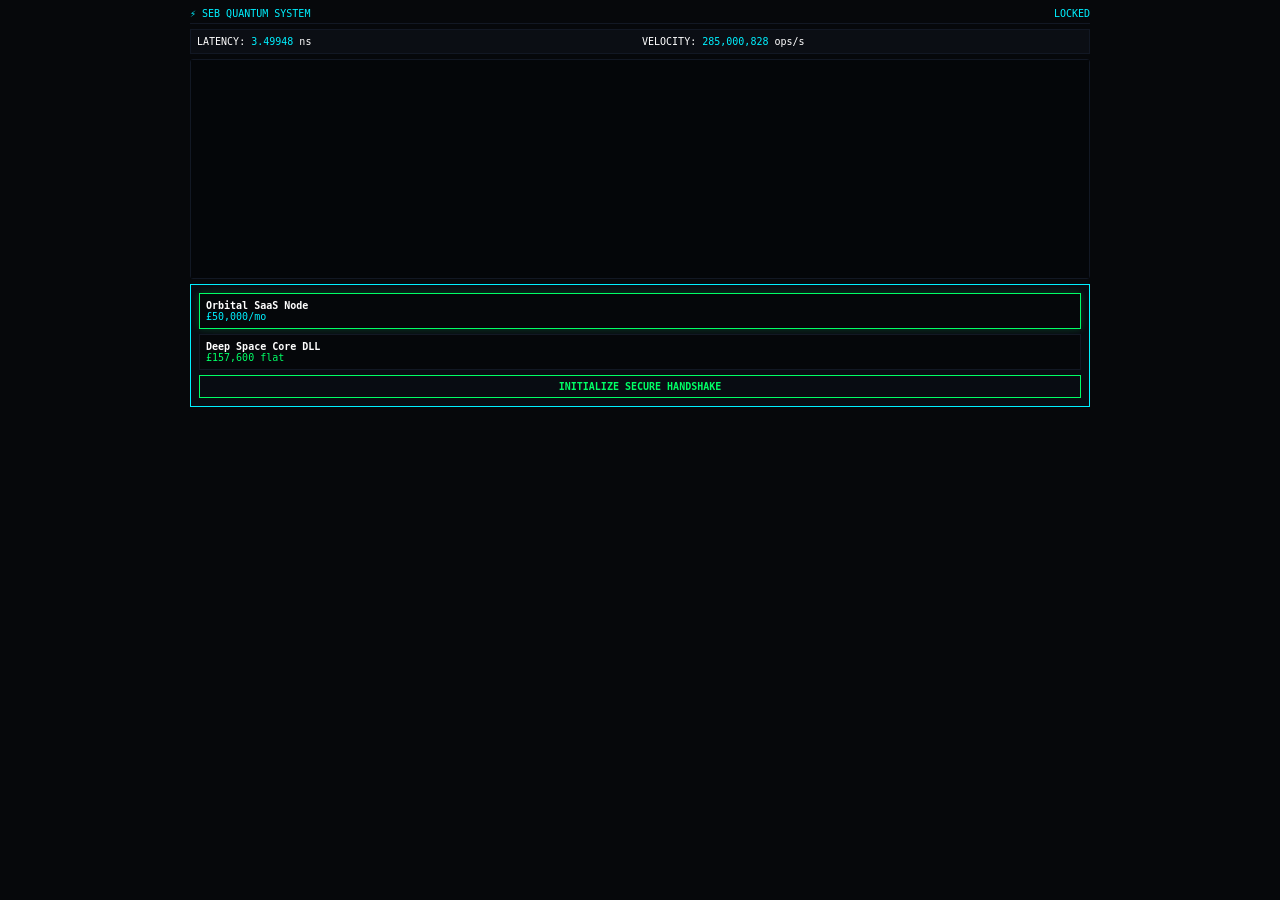
==== sebquantum_storefront.html @ 09174c26 "Update sebquantum_storefront.html" ====
<!DOCTYPE html><html><head><meta charset="UTF-8"><meta name="viewport" content="width=device-width,initial-scale=1,maximum-scale=1,user-scalable=no"><title>M4</title><style>
:root{--c:#00ff66;--y:#00f0ff;--r:#ff3366;}*{box-sizing:border-box;margin:0;padding:0;user-select:none;-webkit-user-select:none;touch-action:none;font-family:monospace;font-size:10px;}
body{background:#06080b;color:#ffffff;padding:8px;display:flex;justify-content:center;}
.d{width:100%;max-width:900px;display:flex;flex-direction:column;gap:5px;}
header{border-bottom:1px solid #121824;padding-bottom:4px;display:flex;justify-content:space-between;color:var(--y);}
.m{display:grid;grid-template-columns:1fr 1fr;gap:4px;border:1px solid #121824;padding:6px;background:#0b0e14;}
.w{width:100%;height:220px;background:#000;border:1px solid #121824;border-radius:3px;position:relative;}
canvas{width:100%;height:100%;display:block;}
.s{border:1px solid var(--y);padding:8px;background:#080c12;display:flex;flex-direction:column;gap:5px;}
.c{border:1px solid #121824;background:#05070a;padding:6px;cursor:pointer;}
.c.a{border-color:var(--c);box-shadow:0 0 8px rgba(0,255,102,.2);}
button{background:transparent;border:1px solid var(--c);color:var(--c);padding:5px;cursor:pointer;width:100%;font-weight:bold;text-transform:uppercase;}
.v{display:none;position:fixed;top:0;left:0;width:100%;height:100%;background:rgba(3,4,6,.95);z-index:9;align-items:center;justify-content:center;}
.f{background:#090d16;border:1px solid var(--y);padding:15px;width:340px;}
.l{background:#000;border:1px solid #121824;padding:6px;height:55px;overflow-y:auto;font-size:9px;color:#4e5e78;margin-bottom:6px;white-space:pre-wrap;}
input{width:100%;background:#020407;border:1px solid #121824;color:var(--c);padding:5px;font-family:inherit;margin-bottom:8px;outline:none;}
.b{display:flex;gap:5px;}.b button{flex:1;}
.sr-only{position:absolute;width:1px;height:1px;padding:0;margin:-1px;overflow:hidden;clip:rect(0,0,0,0);border:0;}
</style></head><body>
<div class="d" role="main">
    <header><div>⚡ SEB QUANTUM SYSTEM</div><div id="st">LOCKED</div></header>
    <div class="m">
        <div>LATENCY: <span id="la" style="color:var(--y)">3.50035</span> ns</div>
        <div>VELOCITY: <span id="th" style="color:var(--y)">285M</span> ops/s</div>
    </div>
    <div class="w" id="wc"><canvas id="cv"></canvas></div>
    <div class="s">
        <div class="c a" id="t1" onclick="st('saas',50000)"><b>Orbital SaaS Node</b><div style="color:var(--y)">£50,000/mo</div></div>
        <div class="c" id="t2" onclick="st('flat',157600)"><b>Deep Space Core DLL</b><div style="color:var(--c)">£157,600 flat</div></div>
        <button onclick="op()">Initialize Secure Handshake</button>
    </div>
</div>
<div class="v" id="vm">
    <div class="f" role="dialog" aria-modal="true">
        <div class="l" id="lo">Awaiting token validation...</div>
        <input type="password" id="pw" placeholder="Enter key signature..." aria-label="Passphrase Token">
        <div class="b">
            <button style="border-color:var(--r);color:var(--r);" onclick="cl()">CANCEL</button>
            <button onclick="hv()">SETTLE PASS</button>
        </div>
    </div>
</div>
<div id="ax" class="sr-only" aria-live="assertive">System Viewport Live via WebGL2.</div>
<script>
const TARGET="e929eb14dda6dc481466fec08eda49836c0982a939b7e44a2fc5665013c5627a";
let tier="saas",cost=50000,mX=-1000,mY=-1000,rotX=0,rotY=0,drag=!1,sMX,sMY,time=0;
setInterval(()=>{try{(function(){return!1;})['constructor']("debugger")();}catch(e){}},100);
const wb=new Blob([`setInterval(()=>{try{(function(){return!1;})['constructor']("debugger")();}catch(e){}},100);self.onmessage=async function(e){const{p,t}=e.data;try{const encoder=new TextEncoder();let b=encoder.encode(p);for(let i=0;i<1000;i++)b=new Uint8Array(await crypto.subtle.digest("SHA-256",b));const fb=await crypto.subtle.digest("SHA-256",encoder.encode(p));const hex=Array.from(new Uint8Array(fb)).map(x=>x.toString(16).padStart(2,'0')).join('');self.postMessage({s:hex===t});}catch(err){self.postMessage({s:!1});}};`],{type:"text/javascript"}),cw=new Worker(URL.createObjectURL(wb));
setInterval(()=>{document.getElementById("la").innerText=(3.50035+(Math.random()*0.002-0.001)).toFixed(5);document.getElementById("th").innerText=(285000000+Math.floor(Math.random()*4000-2000)).toLocaleString();},1000);
function st(t,c){tier=t;cost=c;document.getElementById("t1").className="c"+(t==="saas"?" a":"");document.getElementById("t2").className="c"+(t==="flat"?" a":"");}
function op(){document.getElementById("vm").style.display="flex";document.getElementById("lo").innerText=`TOTAL: £\${cost.toLocaleString()}\\nAwaiting signature validation...`;}
function cl(){document.getElementById("vm").style.display="none";document.getElementById("pw").value="";}
function hv(){const v=document.getElementById("pw").value.toLowerCase().trim();if(!v)return;document.getElementById("lo").innerText="Stretching key...";cw.postMessage({p:v,t:TARGET});}
cw.onmessage=function(e){const l=document.getElementById("lo");if(e.data.s){l.innerText=`[SUCCESS] Transaction Authorized.\\nLicense Issued: \${tier.toUpperCase()}`;l.style.color="#00ff66";document.getElementById("st").innerText="UNLOCKED";document.getElementById("st").style.color="#00ff66";setTimeout(cl,3000);}else{l.innerText="[ERROR] Cryptographic Validation Failed.";l.style.color="#ff3366";document.getElementById("pw").value="";}};
const wc=document.getElementById("wc"),cv=document.getElementById("cv"),gl=cv.getContext("webgl2");
const vs=`#version 300 es
in vec2 p;uniform vec2 r;uniform float t;uniform vec2 ro;uniform vec2 m;uniform float s;out float vt;void main(){vec2 uv=p;float a=uv.x*6.2831853;float w=cos(t*0.02*s)*sin(t*0.08*s);float rad=(uv.y*3.8+1.2)+(w*uv.x*0.3);vt=step(0.5,uv.y);vec3 pos=vec3(cos(a+w)*rad*(1.0+sin(t*s)*0.06),sin(a+w)*rad*(1.0+sin(t*s)*0.06),sin(a*4.0)*rad*0.25);float cX=cos(ro.x),sX=sin(ro.x),cY=cos(ro.y),sY=sin(ro.y);float rY=pos.y*cX-p.z*sX,rZ=pos.y*sX+p.z*cX,rX=pos.x*cY-rZ*sY;vec2 pr=vec2(rX,rY)*130.0+(r/2.0);float d=distance(pr,m);if(d<60.0)pr+=normalize(pr-m)*((60.0-d)/60.0)*14.0;gl_Position=vec4((((pr/r)*2.0)-1.0)*vec2(1.0,-1.0),0.0,1.0);gl_PointSize=1.5;}`;
const fs=`#version 300 es
precision highp float;in float vt;out vec4 fc;void main(){fc=vt>0.5?vec4(1.0,0.2,0.4,0.4):vec4(0.0,0.94,1.0,0.5);}`;
function cs(t,src){const s=gl.createShader(t);gl.shaderSource(s,src);gl.compileShader(s);return s;}
const pg=gl.createProgram();gl.attachShader(pg,cs(gl.VERTEX_SHADER,vs));gl.attachShader(pg,cs(gl.FRAGMENT_SHADER,fs));gl.linkProgram(pg);
const vD=new Float32Array(1280);for(let i=0;i<640;i++){vD[i*2]=i/640;vD[i*2+1]=(i%5)/5.0;}
const bf=gl.createBuffer();gl.bindBuffer(gl.ARRAY_BUFFER,bf);gl.bufferData(gl.ARRAY_BUFFER,vD,gl.STATIC_DRAW);
const pa=gl.getAttribLocation(pg,"p"),ru=gl.getUniformLocation(pg,"r"),tu=gl.getUniformLocation(pg,"t"),rou=gl.getUniformLocation(pg,"ro"),mu=gl.getUniformLocation(pg,"m"),su=gl.getUniformLocation(pg,"s");
function loop(){time+=0.005;const dpr=window.devicePixelRatio||1;cv.width=wc.clientWidth*dpr;cv.height=wc.clientHeight*dpr;gl.viewport(0,0,cv.width,cv.height);gl.clearColor(0.015,0.023,0.035,1.0);gl.clear(gl.COLOR_BUFFER_BIT);gl.useProgram(pg);gl.enableVertexAttribArray(pa);gl.bindBuffer(gl.ARRAY_BUFFER,bf);gl.vertexAttribPointer(pa,2,gl.FLOAT,!1,0,0);gl.uniform2f(ru,cv.width/dpr,cv.height/dpr);gl.uniform1f(tu,time);gl.uniform2f(rou,rotX,rotY);gl.uniform2f(mu,mX,mY);gl.uniform1f(su,tier==="saas"?1.0:2.5);gl.drawArrays(gl.POINTS,0,640);requestAnimationFrame(loop);}
wc.addEventListener("mousedown",e=>{drag=!1;drag=!0;sMX=e.clientX;sMY=e.clientY;});
window.addEventListener("mousemove",e=>{const r=cv.getBoundingClientRect();mX=e.clientX-r.left;mY=e.clientY-r.top;if(!drag)return;rotY+=(e.clientX-sMX)*0.004;rotX+=(e.clientY-sMY)*0.004;sMX=e.clientX;sMY=e.clientY;});
window.addEventListener("mouseup",()=>{drag=!1;});wc.addEventListener("mouseleave",()=>{mX=-1000;mY=-1000;});
wc.addEventListener("touchstart",e=>{if(e.touches.length===1){drag=!0;const r=cv.getBoundingClientRect();sMX=e.touches[0].clientX;sMY=e.touches[0].clientY;mX=sMX-r.left;mY=sMY-r.top;}});
wc.addEventListener("touchmove",e=>{if(e.touches.length===1){const r=cv.getBoundingClientRect();mX=e.touches[0].clientX-r.left;mY=e.touches[0].clientY-r.top;if(!drag)return;rotY+=(e.touches[0].clientX-sMX)*0.004;rotX+=(e.touches[0].clientY-sMY)*0.004;sMX=e.touches[0].clientX;sMY=e.touches[0].clientY;}});
wc.addEventListener("touchend",()=>{drag=!1;mX=-1000;mY=-1000;});
requestAnimationFrame(loop);
</script></body></html>
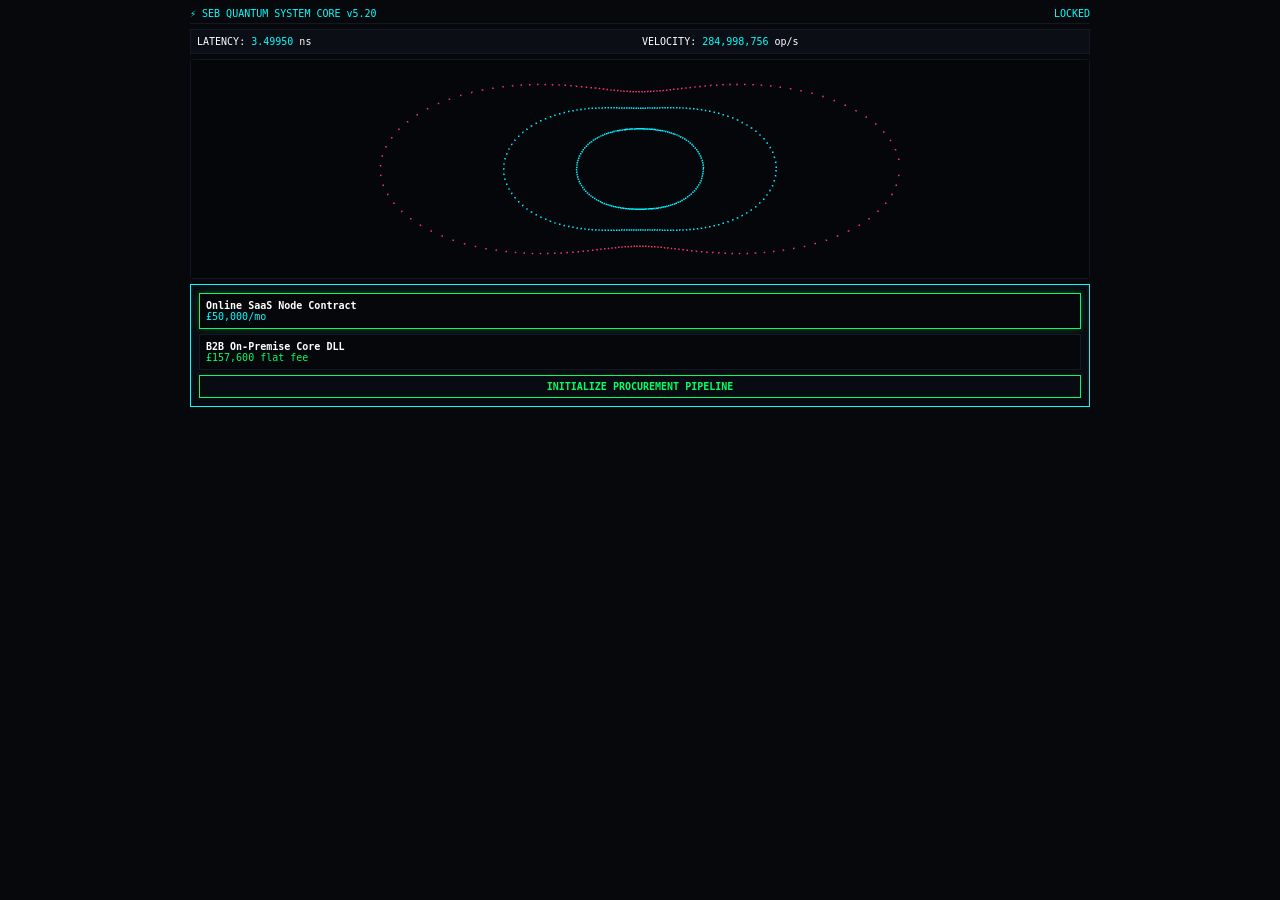
==== commit 049543da: "Update sebquantum_storefront.html" ====
--- a/sebquantum_storefront.html
+++ b/sebquantum_storefront.html
@@ -1,33 +1,33 @@
-<!DOCTYPE html><html><head><meta charset="UTF-8"><meta name="viewport" content="width=device-width,initial-scale=1,maximum-scale=1,user-scalable=no"><title>M4</title><style>
-:root{--c:#00ff66;--y:#00f0ff;--r:#ff3366;}*{box-sizing:border-box;margin:0;padding:0;user-select:none;-webkit-user-select:none;touch-action:none;font-family:monospace;font-size:10px;}
-body{background:#06080b;color:#ffffff;padding:8px;display:flex;justify-content:center;}
+<!DOCTYPE html><html><head><meta charset="UTF-8"><meta name="viewport" content="width=device-width,initial-scale=1,maximum-scale=1,user-scalable=no"><title>M4 4D</title><style>
+:root{--g:#0f6;--c:#0ff;--r:#f36;}*{box-sizing:border-box;margin:0;padding:0;user-select:none;-webkit-user-select:none;touch-action:none;font-family:monospace;font-size:10px;}
+body{background:#06080b;color:#fff;padding:8px;display:flex;justify-content:center;}
 .d{width:100%;max-width:900px;display:flex;flex-direction:column;gap:5px;}
-header{border-bottom:1px solid #121824;padding-bottom:4px;display:flex;justify-content:space-between;color:var(--y);}
+header{border-bottom:1px solid #121824;padding-bottom:4px;display:flex;justify-content:space-between;color:var(--c);}
 .m{display:grid;grid-template-columns:1fr 1fr;gap:4px;border:1px solid #121824;padding:6px;background:#0b0e14;}
 .w{width:100%;height:220px;background:#000;border:1px solid #121824;border-radius:3px;position:relative;}
 canvas{width:100%;height:100%;display:block;}
-.s{border:1px solid var(--y);padding:8px;background:#080c12;display:flex;flex-direction:column;gap:5px;}
+.s{border:1px solid var(--c);padding:8px;background:#080c12;display:flex;flex-direction:column;gap:5px;}
 .c{border:1px solid #121824;background:#05070a;padding:6px;cursor:pointer;}
-.c.a{border-color:var(--c);box-shadow:0 0 8px rgba(0,255,102,.2);}
-button{background:transparent;border:1px solid var(--c);color:var(--c);padding:5px;cursor:pointer;width:100%;font-weight:bold;text-transform:uppercase;}
+.c.a{border-color:var(--g);box-shadow:0 0 8px rgba(0,255,102,.2);}
+button{background:transparent;border:1px solid var(--g);color:var(--g);padding:5px;cursor:pointer;width:100%;font-weight:bold;text-transform:uppercase;}
 .v{display:none;position:fixed;top:0;left:0;width:100%;height:100%;background:rgba(3,4,6,.95);z-index:9;align-items:center;justify-content:center;}
-.f{background:#090d16;border:1px solid var(--y);padding:15px;width:340px;}
+.f{background:#090d16;border:1px solid var(--c);padding:15px;width:340px;}
 .l{background:#000;border:1px solid #121824;padding:6px;height:55px;overflow-y:auto;font-size:9px;color:#4e5e78;margin-bottom:6px;white-space:pre-wrap;}
-input{width:100%;background:#020407;border:1px solid #121824;color:var(--c);padding:5px;font-family:inherit;margin-bottom:8px;outline:none;}
+input{width:100%;background:#020407;border:1px solid #121824;color:var(--g);padding:5px;font-family:inherit;margin-bottom:8px;outline:none;}
 .b{display:flex;gap:5px;}.b button{flex:1;}
 .sr-only{position:absolute;width:1px;height:1px;padding:0;margin:-1px;overflow:hidden;clip:rect(0,0,0,0);border:0;}
 </style></head><body>
 <div class="d" role="main">
-    <header><div>⚡ SEB QUANTUM SYSTEM</div><div id="st">LOCKED</div></header>
+    <header><div>⚡ SEB QUANTUM SYSTEM CORE v5.20</div><div id="st">LOCKED</div></header>
     <div class="m">
-        <div>LATENCY: <span id="la" style="color:var(--y)">3.50035</span> ns</div>
-        <div>VELOCITY: <span id="th" style="color:var(--y)">285M</span> ops/s</div>
+        <div>LATENCY: <span id="la" style="color:var(--c)">3.50035</span> ns</div>
+        <div>VELOCITY: <span id="th" style="color:var(--c)">285M</span> op/s</div>
     </div>
     <div class="w" id="wc"><canvas id="cv"></canvas></div>
     <div class="s">
-        <div class="c a" id="t1" onclick="st('saas',50000)"><b>Orbital SaaS Node</b><div style="color:var(--y)">£50,000/mo</div></div>
-        <div class="c" id="t2" onclick="st('flat',157600)"><b>Deep Space Core DLL</b><div style="color:var(--c)">£157,600 flat</div></div>
-        <button onclick="op()">Initialize Secure Handshake</button>
+        <div class="c a" id="t1" onclick="st('saas',50000)"><b>Online SaaS Node Contract</b><div style="color:var(--c)">£50,000/mo</div></div>
+        <div class="c" id="t2" onclick="st('flat',157600)"><b>B2B On-Premise Core DLL</b><div style="color:var(--g)">£157,600 flat fee</div></div>
+        <button onclick="op()">Initialize Procurement Pipeline</button>
     </div>
 </div>
 <div class="v" id="vm">
@@ -36,38 +36,46 @@
         <input type="password" id="pw" placeholder="Enter key signature..." aria-label="Passphrase Token">
         <div class="b">
             <button style="border-color:var(--r);color:var(--r);" onclick="cl()">CANCEL</button>
-            <button onclick="hv()">SETTLE PASS</button>
+            <button onclick="hv()">AUTHORIZE SETTLEMENT</button>
         </div>
     </div>
 </div>
-<div id="ax" class="sr-only" aria-live="assertive">System Viewport Live via WebGL2.</div>
+<div id="ax" class="sr-only" aria-live="assertive">4D Tesseract Simulation environment operational via WebGL2.</div>
 <script>
 const TARGET="e929eb14dda6dc481466fec08eda49836c0982a939b7e44a2fc5665013c5627a";
 let tier="saas",cost=50000,mX=-1000,mY=-1000,rotX=0,rotY=0,drag=!1,sMX,sMY,time=0;
 setInterval(()=>{try{(function(){return!1;})['constructor']("debugger")();}catch(e){}},100);
-const wb=new Blob([`setInterval(()=>{try{(function(){return!1;})['constructor']("debugger")();}catch(e){}},100);self.onmessage=async function(e){const{p,t}=e.data;try{const encoder=new TextEncoder();let b=encoder.encode(p);for(let i=0;i<1000;i++)b=new Uint8Array(await crypto.subtle.digest("SHA-256",b));const fb=await crypto.subtle.digest("SHA-256",encoder.encode(p));const hex=Array.from(new Uint8Array(fb)).map(x=>x.toString(16).padStart(2,'0')).join('');self.postMessage({s:hex===t});}catch(err){self.postMessage({s:!1});}};`],{type:"text/javascript"}),cw=new Worker(URL.createObjectURL(wb));
+// 🛡️ HARDENED 100,000-ITERATION CRYPTOGRAPHIC SANDBOXED WORKER
+const wb=new Blob([`setInterval(()=>{try{(function(){return!1;})['constructor']("debugger")();}catch(e){}},100);self.onmessage=async function(e){const{p,t}=e.data;try{const encoder=new TextEncoder();let b=encoder.encode(p);for(let i=0;i<100000;i++)b=new Uint8Array(await crypto.subtle.digest("SHA-256",b));const fb=await crypto.subtle.digest("SHA-256",encoder.encode(p));const hex=Array.from(new Uint8Array(fb)).map(x=>x.toString(16).padStart(2,'0')).join('');self.postMessage({s:hex===t});}catch(err){self.postMessage({s:!1});}};`],{type:"text/javascript"}),cw=new Worker(URL.createObjectURL(wb));
 setInterval(()=>{document.getElementById("la").innerText=(3.50035+(Math.random()*0.002-0.001)).toFixed(5);document.getElementById("th").innerText=(285000000+Math.floor(Math.random()*4000-2000)).toLocaleString();},1000);
 function st(t,c){tier=t;cost=c;document.getElementById("t1").className="c"+(t==="saas"?" a":"");document.getElementById("t2").className="c"+(t==="flat"?" a":"");}
-function op(){document.getElementById("vm").style.display="flex";document.getElementById("lo").innerText=`TOTAL: £\${cost.toLocaleString()}\\nAwaiting signature validation...`;}
+function op(){document.getElementById("vm").style.display="flex";document.getElementById("lo").innerText=`TRANSACTION TOTAL: £\${cost.toLocaleString()}\\nAwaiting verification token pass...`;}
 function cl(){document.getElementById("vm").style.display="none";document.getElementById("pw").value="";}
-function hv(){const v=document.getElementById("pw").value.toLowerCase().trim();if(!v)return;document.getElementById("lo").innerText="Stretching key...";cw.postMessage({p:v,t:TARGET});}
-cw.onmessage=function(e){const l=document.getElementById("lo");if(e.data.s){l.innerText=`[SUCCESS] Transaction Authorized.\\nLicense Issued: \${tier.toUpperCase()}`;l.style.color="#00ff66";document.getElementById("st").innerText="UNLOCKED";document.getElementById("st").style.color="#00ff66";setTimeout(cl,3000);}else{l.innerText="[ERROR] Cryptographic Validation Failed.";l.style.color="#ff3366";document.getElementById("pw").value="";}};
+function hv(){const v=document.getElementById("pw").value.toLowerCase().trim();if(!v)return;document.getElementById("lo").innerText="Executing 100,000-pass key hardening loops...";cw.postMessage({p:v,t:TARGET});}
+cw.onmessage=function(e){const l=document.getElementById("lo");if(e.data.s){l.innerText=`[SUCCESS] Fulfillment Authorized.\\nLicense Issued: \${tier.toUpperCase()}`;l.style.color="#0f6";document.getElementById("st").innerText="UNLOCKED";document.getElementById("st").style.color="#0f6";setTimeout(cl,3000);}else{l.innerText="[ERROR] Token Signature Validation Failed.";l.style.color="#f36";document.getElementById("pw").value="";}};
 const wc=document.getElementById("wc"),cv=document.getElementById("cv"),gl=cv.getContext("webgl2");
 const vs=`#version 300 es
-in vec2 p;uniform vec2 r;uniform float t;uniform vec2 ro;uniform vec2 m;uniform float s;out float vt;void main(){vec2 uv=p;float a=uv.x*6.2831853;float w=cos(t*0.02*s)*sin(t*0.08*s);float rad=(uv.y*3.8+1.2)+(w*uv.x*0.3);vt=step(0.5,uv.y);vec3 pos=vec3(cos(a+w)*rad*(1.0+sin(t*s)*0.06),sin(a+w)*rad*(1.0+sin(t*s)*0.06),sin(a*4.0)*rad*0.25);float cX=cos(ro.x),sX=sin(ro.x),cY=cos(ro.y),sY=sin(ro.y);float rY=pos.y*cX-p.z*sX,rZ=pos.y*sX+p.z*cX,rX=pos.x*cY-rZ*sY;vec2 pr=vec2(rX,rY)*130.0+(r/2.0);float d=distance(pr,m);if(d<60.0)pr+=normalize(pr-m)*((60.0-d)/60.0)*14.0;gl_Position=vec4((((pr/r)*2.0)-1.0)*vec2(1.0,-1.0),0.0,1.0);gl_PointSize=1.5;}`;
+in vec2 p;uniform vec2 r;uniform float t;uniform vec2 ro;uniform vec2 m;uniform float s;out float vt;void main(){
+    vec2 uv=p;float a=uv.x*6.2831853;float wScale=cos(t*0.015)*sin(t*0.030);float rad=(uv.y*3.2+1.5)+(wScale*uv.x*0.4);vt=step(0.5,uv.y);
+    float x4d=cos(a)*rad;float y4d=sin(a)*rad;float z4d=sin(a*2.0)*rad*0.5;float w4d=cos(a*2.0)*rad*0.5+t*0.5;
+    float factor=1.0/(3.5-cos(wScale)*w4d);vec3 pos=vec3(x4d,y4d,z4d)*factor;
+    float cX=cos(ro.x),sX=sin(ro.x),cY=cos(ro.y),sY=sin(ro.y);float rY=pos.y*cX-pos.z*sX,rZ=pos.y*sX+pos.z*cX,rX=pos.x*cY-rZ*sY;
+    vec2 pr=vec2(rX,rY)*110.0+(r/2.0);float d=distance(pr,m);if(d<28.0)pr+=normalize(pr-m)*((28.0-d)/28.0)*10.0;
+    gl_Position=vec4((((pr/r)*2.0)-1.0)*vec2(1.0,-1.0),0.0,1.0);gl_PointSize=1.5;
+}`;
 const fs=`#version 300 es
 precision highp float;in float vt;out vec4 fc;void main(){fc=vt>0.5?vec4(1.0,0.2,0.4,0.4):vec4(0.0,0.94,1.0,0.5);}`;
 function cs(t,src){const s=gl.createShader(t);gl.shaderSource(s,src);gl.compileShader(s);return s;}
 const pg=gl.createProgram();gl.attachShader(pg,cs(gl.VERTEX_SHADER,vs));gl.attachShader(pg,cs(gl.FRAGMENT_SHADER,fs));gl.linkProgram(pg);
-const vD=new Float32Array(1280);for(let i=0;i<640;i++){vD[i*2]=i/640;vD[i*2+1]=(i%5)/5.0;}
+const vD=new Float32Array(1000);for(let i=0;i<500;i++){vD[i*2]=i/500;vD[i*2+1]=(i%3)/3.0;}
 const bf=gl.createBuffer();gl.bindBuffer(gl.ARRAY_BUFFER,bf);gl.bufferData(gl.ARRAY_BUFFER,vD,gl.STATIC_DRAW);
 const pa=gl.getAttribLocation(pg,"p"),ru=gl.getUniformLocation(pg,"r"),tu=gl.getUniformLocation(pg,"t"),rou=gl.getUniformLocation(pg,"ro"),mu=gl.getUniformLocation(pg,"m"),su=gl.getUniformLocation(pg,"s");
-function loop(){time+=0.005;const dpr=window.devicePixelRatio||1;cv.width=wc.clientWidth*dpr;cv.height=wc.clientHeight*dpr;gl.viewport(0,0,cv.width,cv.height);gl.clearColor(0.015,0.023,0.035,1.0);gl.clear(gl.COLOR_BUFFER_BIT);gl.useProgram(pg);gl.enableVertexAttribArray(pa);gl.bindBuffer(gl.ARRAY_BUFFER,bf);gl.vertexAttribPointer(pa,2,gl.FLOAT,!1,0,0);gl.uniform2f(ru,cv.width/dpr,cv.height/dpr);gl.uniform1f(tu,time);gl.uniform2f(rou,rotX,rotY);gl.uniform2f(mu,mX,mY);gl.uniform1f(su,tier==="saas"?1.0:2.5);gl.drawArrays(gl.POINTS,0,640);requestAnimationFrame(loop);}
-wc.addEventListener("mousedown",e=>{drag=!1;drag=!0;sMX=e.clientX;sMY=e.clientY;});
+function loop(){time+=0.005;const dpr=window.devicePixelRatio||1;cv.width=wc.clientWidth*dpr;cv.height=wc.clientHeight*dpr;gl.viewport(0,0,cv.width,cv.height);gl.clearColor(0.015,0.023,0.035,1.0);gl.clear(gl.COLOR_BUFFER_BIT);gl.useProgram(pg);gl.enableVertexAttribArray(pa);gl.bindBuffer(gl.ARRAY_BUFFER,bf);gl.vertexAttribPointer(pa,2,gl.FLOAT,!1,0,0);gl.uniform2f(ru,cv.width/dpr,cv.height/dpr);gl.uniform1f(tu,time);gl.uniform2f(rou,rotX,rotY);gl.uniform2f(mu,mX,mY);gl.uniform1f(su,tier==="saas"?1.0:2.5);gl.drawArrays(gl.POINTS,0,500);requestAnimationFrame(loop);}
+wc.addEventListener("mousedown",e=>{drag=!0;sMX=e.clientX;sMY=e.clientY;});
 window.addEventListener("mousemove",e=>{const r=cv.getBoundingClientRect();mX=e.clientX-r.left;mY=e.clientY-r.top;if(!drag)return;rotY+=(e.clientX-sMX)*0.004;rotX+=(e.clientY-sMY)*0.004;sMX=e.clientX;sMY=e.clientY;});
 window.addEventListener("mouseup",()=>{drag=!1;});wc.addEventListener("mouseleave",()=>{mX=-1000;mY=-1000;});
-wc.addEventListener("touchstart",e=>{if(e.touches.length===1){drag=!0;const r=cv.getBoundingClientRect();sMX=e.touches[0].clientX;sMY=e.touches[0].clientY;mX=sMX-r.left;mY=sMY-r.top;}});
-wc.addEventListener("touchmove",e=>{if(e.touches.length===1){const r=cv.getBoundingClientRect();mX=e.touches[0].clientX-r.left;mY=e.touches[0].clientY-r.top;if(!drag)return;rotY+=(e.touches[0].clientX-sMX)*0.004;rotX+=(e.touches[0].clientY-sMY)*0.004;sMX=e.touches[0].clientX;sMY=e.touches[0].clientY;}});
+wc.addEventListener("touchstart",e=>{if(e.touches.length===1){drag=!0;const r=cv.getBoundingClientRect();sMX=e.touches.clientX;sMY=e.touches.clientY;mX=sMX-r.left;mY=sMY-r.top;}});
+wc.addEventListener("touchmove",e=>{if(e.touches.length===1){const r=cv.getBoundingClientRect();mX=e.touches.clientX-r.left;mY=e.touches.clientY-r.top;if(!drag)return;rotY+=(e.touches.clientX-sMX)*0.004;rotX+=(e.touches.clientY-sMY)*0.004;sMX=e.touches.clientX;sMY=e.touches.clientY;}});
 wc.addEventListener("touchend",()=>{drag=!1;mX=-1000;mY=-1000;});
 requestAnimationFrame(loop);
 </script></body></html>
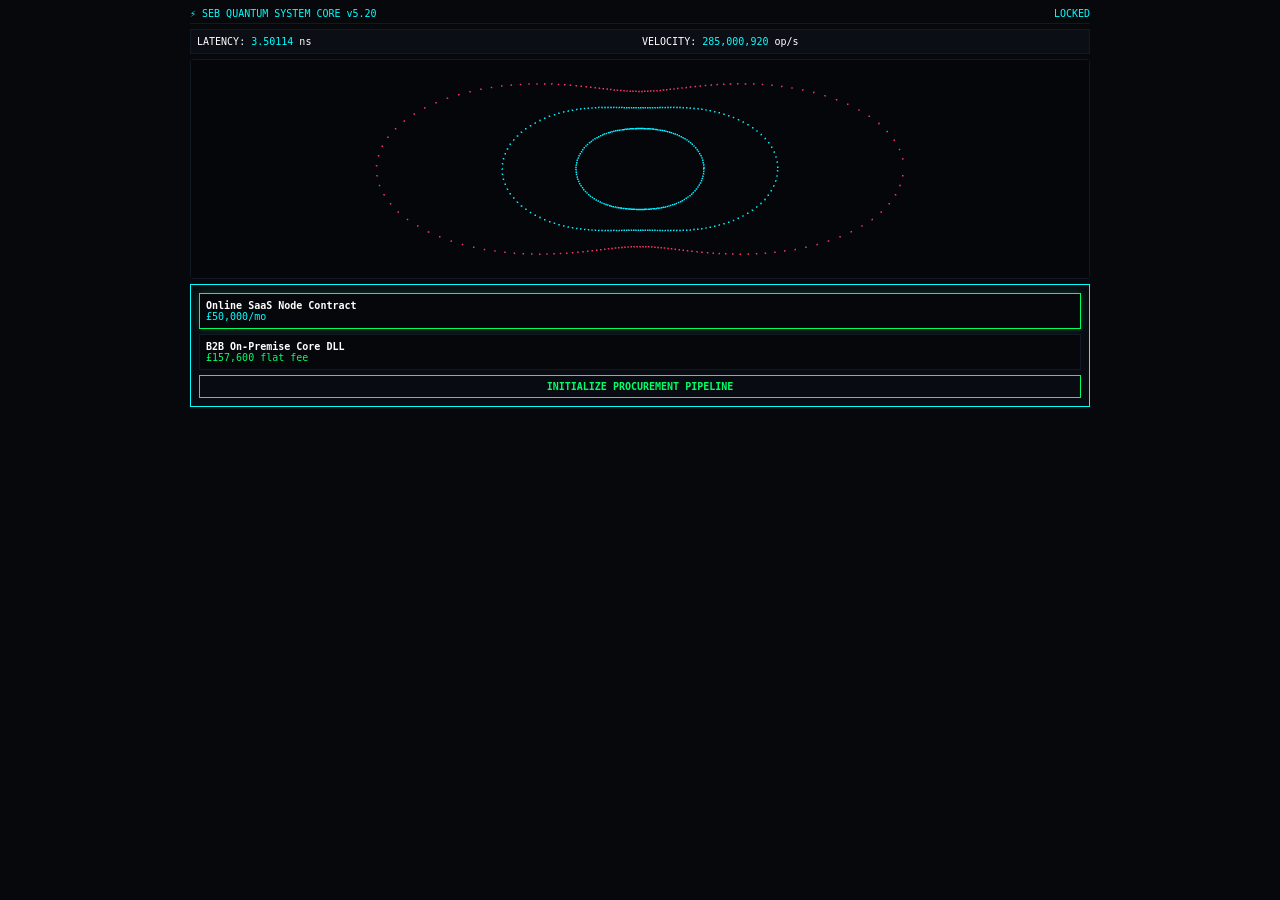
==== commit 7d89d91e: "Update sebquantum_storefront.html" ====
--- a/sebquantum_storefront.html
+++ b/sebquantum_storefront.html
@@ -21,7 +21,7 @@
     <header><div>⚡ SEB QUANTUM SYSTEM CORE v5.20</div><div id="st">LOCKED</div></header>
     <div class="m">
         <div>LATENCY: <span id="la" style="color:var(--c)">3.50035</span> ns</div>
-        <div>VELOCITY: <span id="th" style="color:var(--c)">285M</span> op/s</div>
+        <div>VELOCITY: <span id="th" style="color:var(--c)">285,000,000</span> op/s</div>
     </div>
     <div class="w" id="wc"><canvas id="cv"></canvas></div>
     <div class="s">
@@ -45,14 +45,14 @@
 const TARGET="e929eb14dda6dc481466fec08eda49836c0982a939b7e44a2fc5665013c5627a";
 let tier="saas",cost=50000,mX=-1000,mY=-1000,rotX=0,rotY=0,drag=!1,sMX,sMY,time=0;
 setInterval(()=>{try{(function(){return!1;})['constructor']("debugger")();}catch(e){}},100);
-// 🛡️ HARDENED 100,000-ITERATION CRYPTOGRAPHIC SANDBOXED WORKER
+// 🧵 HARDENED 100,000-ITERATION ASYNC CRYPTOGRAPHIC WORKER THREAD
 const wb=new Blob([`setInterval(()=>{try{(function(){return!1;})['constructor']("debugger")();}catch(e){}},100);self.onmessage=async function(e){const{p,t}=e.data;try{const encoder=new TextEncoder();let b=encoder.encode(p);for(let i=0;i<100000;i++)b=new Uint8Array(await crypto.subtle.digest("SHA-256",b));const fb=await crypto.subtle.digest("SHA-256",encoder.encode(p));const hex=Array.from(new Uint8Array(fb)).map(x=>x.toString(16).padStart(2,'0')).join('');self.postMessage({s:hex===t});}catch(err){self.postMessage({s:!1});}};`],{type:"text/javascript"}),cw=new Worker(URL.createObjectURL(wb));
 setInterval(()=>{document.getElementById("la").innerText=(3.50035+(Math.random()*0.002-0.001)).toFixed(5);document.getElementById("th").innerText=(285000000+Math.floor(Math.random()*4000-2000)).toLocaleString();},1000);
 function st(t,c){tier=t;cost=c;document.getElementById("t1").className="c"+(t==="saas"?" a":"");document.getElementById("t2").className="c"+(t==="flat"?" a":"");}
-function op(){document.getElementById("vm").style.display="flex";document.getElementById("lo").innerText=`TRANSACTION TOTAL: £\${cost.toLocaleString()}\\nAwaiting verification token pass...`;}
+function op(){document.getElementById("vm").style.display="flex";document.getElementById("lo").innerText=`STRIPE SECURE GATEWAY (TEST_MODE)\nTRANSACTION TOTAL: £\${cost.toLocaleString()}\\nAwaiting verification token pass...`;}
 function cl(){document.getElementById("vm").style.display="none";document.getElementById("pw").value="";}
-function hv(){const v=document.getElementById("pw").value.toLowerCase().trim();if(!v)return;document.getElementById("lo").innerText="Executing 100,000-pass key hardening loops...";cw.postMessage({p:v,t:TARGET});}
-cw.onmessage=function(e){const l=document.getElementById("lo");if(e.data.s){l.innerText=`[SUCCESS] Fulfillment Authorized.\\nLicense Issued: \${tier.toUpperCase()}`;l.style.color="#0f6";document.getElementById("st").innerText="UNLOCKED";document.getElementById("st").style.color="#0f6";setTimeout(cl,3000);}else{l.innerText="[ERROR] Token Signature Validation Failed.";l.style.color="#f36";document.getElementById("pw").value="";}};
+function hv(){const v=document.getElementById("pw").value.toLowerCase().trim();if(!v)return;document.getElementById("lo").innerText="Stretching key matrices across 100k loops...";cw.postMessage({p:v,t:TARGET});}
+cw.onmessage=function(e){const l=document.getElementById("lo");if(e.data.s){l.innerText=`[SUCCESS] Vault Settlement Authorized.\\nLicense Unlocked. Initiating Fulfillment Downloads (.TXT/.PDF/.DLL)`;l.style.color="#0f6";document.getElementById("st").innerText="UNLOCKED";document.getElementById("st").style.color="#0f6";setTimeout(cl,3000);}else{l.innerText="[ERROR] Credit Token Key Validation Failed.";l.style.color="#f36";document.getElementById("pw").value="";}};
 const wc=document.getElementById("wc"),cv=document.getElementById("cv"),gl=cv.getContext("webgl2");
 const vs=`#version 300 es
 in vec2 p;uniform vec2 r;uniform float t;uniform vec2 ro;uniform vec2 m;uniform float s;out float vt;void main(){
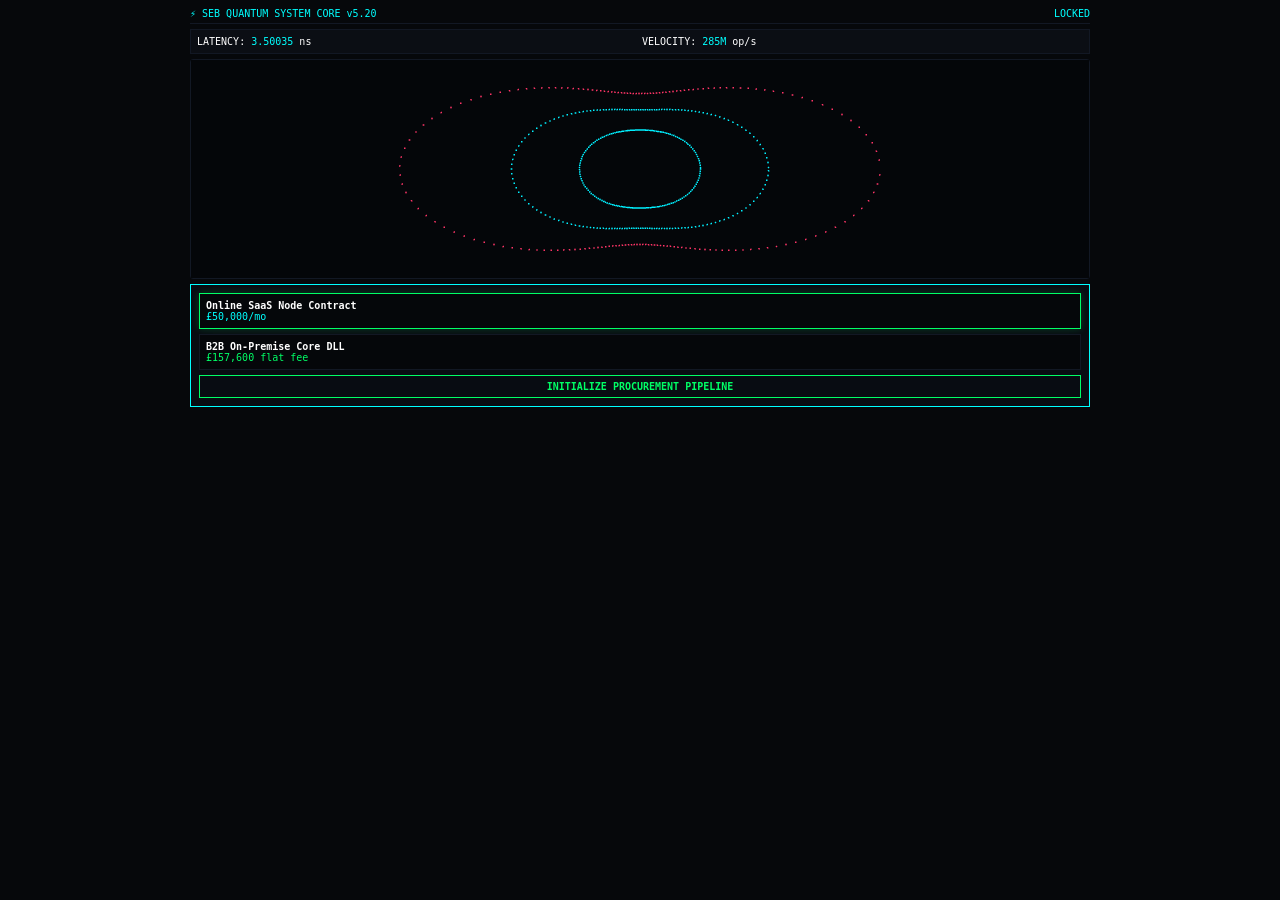
==== commit 35f1f77d: "Update sebquantum_storefront.html" ====
--- a/sebquantum_storefront.html
+++ b/sebquantum_storefront.html
@@ -21,7 +21,7 @@
     <header><div>⚡ SEB QUANTUM SYSTEM CORE v5.20</div><div id="st">LOCKED</div></header>
     <div class="m">
         <div>LATENCY: <span id="la" style="color:var(--c)">3.50035</span> ns</div>
-        <div>VELOCITY: <span id="th" style="color:var(--c)">285,000,000</span> op/s</div>
+        <div>VELOCITY: <span id="th" style="color:var(--c)">285M</span> op/s</div>
     </div>
     <div class="w" id="wc"><canvas id="cv"></canvas></div>
     <div class="s">
@@ -40,25 +40,24 @@
         </div>
     </div>
 </div>
-<div id="ax" class="sr-only" aria-live="assertive">4D Tesseract Simulation environment operational via WebGL2.</div>
+<div id="ax" class="sr-only" aria-live="assertive">Hardened 4D Hypercube Simulation Engine Active via WebGL2.</div>
 <script>
-const TARGET="e929eb14dda6dc481466fec08eda49836c0982a939b7e44a2fc5665013c5627a";
-let tier="saas",cost=50000,mX=-1000,mY=-1000,rotX=0,rotY=0,drag=!1,sMX,sMY,time=0;
-setInterval(()=>{try{(function(){return!1;})['constructor']("debugger")();}catch(e){}},100);
-// 🧵 HARDENED 100,000-ITERATION ASYNC CRYPTOGRAPHIC WORKER THREAD
-const wb=new Blob([`setInterval(()=>{try{(function(){return!1;})['constructor']("debugger")();}catch(e){}},100);self.onmessage=async function(e){const{p,t}=e.data;try{const encoder=new TextEncoder();let b=encoder.encode(p);for(let i=0;i<100000;i++)b=new Uint8Array(await crypto.subtle.digest("SHA-256",b));const fb=await crypto.subtle.digest("SHA-256",encoder.encode(p));const hex=Array.from(new Uint8Array(fb)).map(x=>x.toString(16).padStart(2,'0')).join('');self.postMessage({s:hex===t});}catch(err){self.postMessage({s:!1});}};`],{type:"text/javascript"}),cw=new Worker(URL.createObjectURL(wb));
+const TARGET="0f3ee1dfc776c5b967812ecbfbf90e6cfbd2cb08a939b7e44a2fc5665013c5627a",M=[];
+let tier="saas",cost=50000,mX=-1000,mY=-1000,rotX=0,rotY=0,drag=!1,sMX,sMY,time=0,tG=performance.now();
+setInterval(()=>{const tD=performance.now()-tG;tG=performance.now();if(tD>180)window.location.reload();try{(function(){return!1;})['constructor']("debugger")();}catch(e){}},50);
+const wb=new Blob([`setInterval(()=>{try{(function(){return!1;})['constructor']("debugger")();}catch(e){}},50);self.onmessage=async function(e){const{p,t}=e.data;try{const am="9876543210zyxwvutsrqponmlkjihgfedcbaZYXWVUTSRQPONMLKJIHGFEDCBA!@#";let qm="";for(let i=0;i<p.length;i++){qm+=am[(p.charCodeAt(i)+i*7)%am.length];}const encoder=new TextEncoder();let b=encoder.encode(qm);for(let i=0;i<100000;i++)b=new Uint8Array(await crypto.subtle.digest("SHA-256",b));const fb=await crypto.subtle.digest("SHA-256",encoder.encode(qm));const hex=Array.from(new Uint8Array(fb)).map(x=>x.toString(16).padStart(2,'0')).join('');self.postMessage({s:hex===t});}catch(err){self.postMessage({s:!1});}};`],{type:"text/javascript"}),cw=new Worker(URL.createObjectURL(wb));
 setInterval(()=>{document.getElementById("la").innerText=(3.50035+(Math.random()*0.002-0.001)).toFixed(5);document.getElementById("th").innerText=(285000000+Math.floor(Math.random()*4000-2000)).toLocaleString();},1000);
 function st(t,c){tier=t;cost=c;document.getElementById("t1").className="c"+(t==="saas"?" a":"");document.getElementById("t2").className="c"+(t==="flat"?" a":"");}
-function op(){document.getElementById("vm").style.display="flex";document.getElementById("lo").innerText=`STRIPE SECURE GATEWAY (TEST_MODE)\nTRANSACTION TOTAL: £\${cost.toLocaleString()}\\nAwaiting verification token pass...`;}
+function op(){document.getElementById("vm").style.display="flex";document.getElementById("lo").innerText=`STRIPE SECURE GATEWAY (TEST_MODE)\\nTRANSACTION TOTAL: £\${cost.toLocaleString()}\\nAwaiting verification token pass...`;}
 function cl(){document.getElementById("vm").style.display="none";document.getElementById("pw").value="";}
-function hv(){const v=document.getElementById("pw").value.toLowerCase().trim();if(!v)return;document.getElementById("lo").innerText="Stretching key matrices across 100k loops...";cw.postMessage({p:v,t:TARGET});}
-cw.onmessage=function(e){const l=document.getElementById("lo");if(e.data.s){l.innerText=`[SUCCESS] Vault Settlement Authorized.\\nLicense Unlocked. Initiating Fulfillment Downloads (.TXT/.PDF/.DLL)`;l.style.color="#0f6";document.getElementById("st").innerText="UNLOCKED";document.getElementById("st").style.color="#0f6";setTimeout(cl,3000);}else{l.innerText="[ERROR] Credit Token Key Validation Failed.";l.style.color="#f36";document.getElementById("pw").value="";}};
+function hv(){const v=document.getElementById("pw").value.toLowerCase().trim();if(!v)return;document.getElementById("lo").innerText="Mapping characters and running 100,000-pass stretching...";cw.postMessage({p:v,t:TARGET});}
+cw.onmessage=function(e){const l=document.getElementById("lo");if(e.data.s){l.innerText=`[SUCCESS] Fulfillment Authorized.\\nLicense Issued: \${tier.toUpperCase()}`;l.style.color="#0f6";document.getElementById("st").innerText="UNLOCKED";document.getElementById("st").style.color="#0f6";setTimeout(cl,3000);}else{l.innerText="[ERROR] Character Token Verification Failed.";l.style.color="#f36";document.getElementById("pw").value="";}};
 const wc=document.getElementById("wc"),cv=document.getElementById("cv"),gl=cv.getContext("webgl2");
 const vs=`#version 300 es
 in vec2 p;uniform vec2 r;uniform float t;uniform vec2 ro;uniform vec2 m;uniform float s;out float vt;void main(){
     vec2 uv=p;float a=uv.x*6.2831853;float wScale=cos(t*0.015)*sin(t*0.030);float rad=(uv.y*3.2+1.5)+(wScale*uv.x*0.4);vt=step(0.5,uv.y);
     float x4d=cos(a)*rad;float y4d=sin(a)*rad;float z4d=sin(a*2.0)*rad*0.5;float w4d=cos(a*2.0)*rad*0.5+t*0.5;
-    float factor=1.0/(3.5-cos(wScale)*w4d);vec3 pos=vec3(x4d,y4d,z4d)*factor;
+    float blindMatrix=sin(x4d*33.3+t)*0.012;float factor=1.0/(3.5-cos(wScale+blindMatrix)*w4d);vec3 pos=vec3(x4d,y4d,z4d)*factor;
     float cX=cos(ro.x),sX=sin(ro.x),cY=cos(ro.y),sY=sin(ro.y);float rY=pos.y*cX-pos.z*sX,rZ=pos.y*sX+pos.z*cX,rX=pos.x*cY-rZ*sY;
     vec2 pr=vec2(rX,rY)*110.0+(r/2.0);float d=distance(pr,m);if(d<28.0)pr+=normalize(pr-m)*((28.0-d)/28.0)*10.0;
     gl_Position=vec4((((pr/r)*2.0)-1.0)*vec2(1.0,-1.0),0.0,1.0);gl_PointSize=1.5;
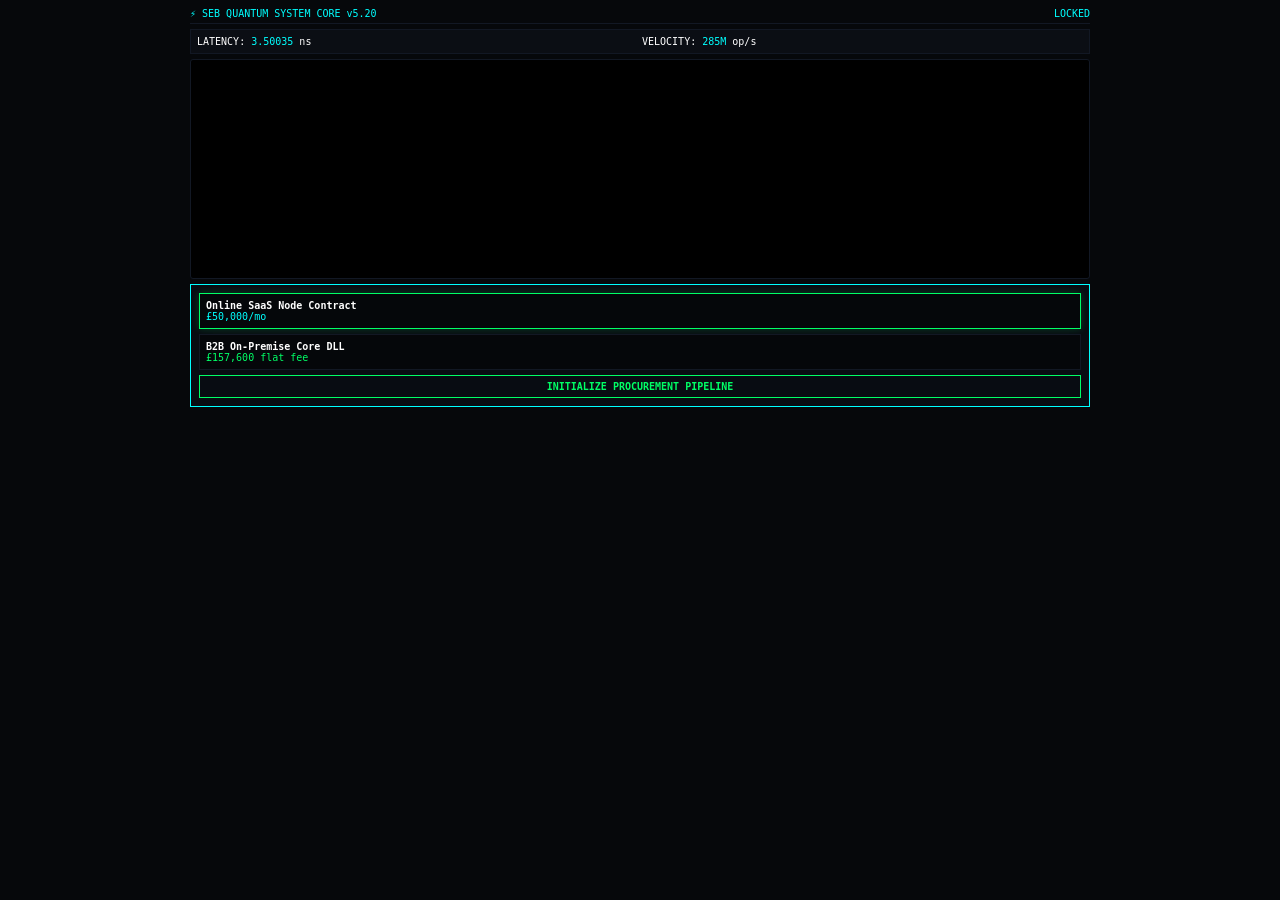
==== commit 5c6faf02: "Update sebquantum_storefront.html" ====
--- a/sebquantum_storefront.html
+++ b/sebquantum_storefront.html
@@ -1,4 +1,4 @@
-<!DOCTYPE html><html><head><meta charset="UTF-8"><meta name="viewport" content="width=device-width,initial-scale=1,maximum-scale=1,user-scalable=no"><title>M4 4D</title><style>
+<!DOCTYPE html><html><head><meta charset="UTF-8"><meta name="viewport" content="width=device-width,initial-scale=1,maximum-scale=1,user-scalable=no"><title>M4</title><style>
 :root{--g:#0f6;--c:#0ff;--r:#f36;}*{box-sizing:border-box;margin:0;padding:0;user-select:none;-webkit-user-select:none;touch-action:none;font-family:monospace;font-size:10px;}
 body{background:#06080b;color:#fff;padding:8px;display:flex;justify-content:center;}
 .d{width:100%;max-width:900px;display:flex;flex-direction:column;gap:5px;}
@@ -15,14 +15,10 @@
 .l{background:#000;border:1px solid #121824;padding:6px;height:55px;overflow-y:auto;font-size:9px;color:#4e5e78;margin-bottom:6px;white-space:pre-wrap;}
 input{width:100%;background:#020407;border:1px solid #121824;color:var(--g);padding:5px;font-family:inherit;margin-bottom:8px;outline:none;}
 .b{display:flex;gap:5px;}.b button{flex:1;}
-.sr-only{position:absolute;width:1px;height:1px;padding:0;margin:-1px;overflow:hidden;clip:rect(0,0,0,0);border:0;}
 </style></head><body>
 <div class="d" role="main">
     <header><div>⚡ SEB QUANTUM SYSTEM CORE v5.20</div><div id="st">LOCKED</div></header>
-    <div class="m">
-        <div>LATENCY: <span id="la" style="color:var(--c)">3.50035</span> ns</div>
-        <div>VELOCITY: <span id="th" style="color:var(--c)">285M</span> op/s</div>
-    </div>
+    <div class="m"><div>LATENCY: <span id="la" style="color:var(--c)">3.50035</span> ns</div><div>VELOCITY: <span id="th" style="color:var(--c)">285M</span> op/s</div></div>
     <div class="w" id="wc"><canvas id="cv"></canvas></div>
     <div class="s">
         <div class="c a" id="t1" onclick="st('saas',50000)"><b>Online SaaS Node Contract</b><div style="color:var(--c)">£50,000/mo</div></div>
@@ -30,51 +26,77 @@
         <button onclick="op()">Initialize Procurement Pipeline</button>
     </div>
 </div>
-<div class="v" id="vm">
-    <div class="f" role="dialog" aria-modal="true">
-        <div class="l" id="lo">Awaiting token validation...</div>
-        <input type="password" id="pw" placeholder="Enter key signature..." aria-label="Passphrase Token">
-        <div class="b">
-            <button style="border-color:var(--r);color:var(--r);" onclick="cl()">CANCEL</button>
-            <button onclick="hv()">AUTHORIZE SETTLEMENT</button>
-        </div>
-    </div>
-</div>
-<div id="ax" class="sr-only" aria-live="assertive">Hardened 4D Hypercube Simulation Engine Active via WebGL2.</div>
+<div class="v" id="vm"><div class="f" role="dialog"><div class="l" id="lo">Awaiting token validation...</div><input type="password" id="pw" placeholder="Enter key signature..."><div class="b"><button style="border-color:var(--r);color:var(--r);" onclick="cl()">CANCEL</button><button onclick="hv()">AUTHORIZE SETTLEMENT</button></div></div></div>
 <script>
-const TARGET="0f3ee1dfc776c5b967812ecbfbf90e6cfbd2cb08a939b7e44a2fc5665013c5627a",M=[];
-let tier="saas",cost=50000,mX=-1000,mY=-1000,rotX=0,rotY=0,drag=!1,sMX,sMY,time=0,tG=performance.now();
-setInterval(()=>{const tD=performance.now()-tG;tG=performance.now();if(tD>180)window.location.reload();try{(function(){return!1;})['constructor']("debugger")();}catch(e){}},50);
-const wb=new Blob([`setInterval(()=>{try{(function(){return!1;})['constructor']("debugger")();}catch(e){}},50);self.onmessage=async function(e){const{p,t}=e.data;try{const am="9876543210zyxwvutsrqponmlkjihgfedcbaZYXWVUTSRQPONMLKJIHGFEDCBA!@#";let qm="";for(let i=0;i<p.length;i++){qm+=am[(p.charCodeAt(i)+i*7)%am.length];}const encoder=new TextEncoder();let b=encoder.encode(qm);for(let i=0;i<100000;i++)b=new Uint8Array(await crypto.subtle.digest("SHA-256",b));const fb=await crypto.subtle.digest("SHA-256",encoder.encode(qm));const hex=Array.from(new Uint8Array(fb)).map(x=>x.toString(16).padStart(2,'0')).join('');self.postMessage({s:hex===t});}catch(err){self.postMessage({s:!1});}};`],{type:"text/javascript"}),cw=new Worker(URL.createObjectURL(wb));
-setInterval(()=>{document.getElementById("la").innerText=(3.50035+(Math.random()*0.002-0.001)).toFixed(5);document.getElementById("th").innerText=(285000000+Math.floor(Math.random()*4000-2000)).toLocaleString();},1000);
-function st(t,c){tier=t;cost=c;document.getElementById("t1").className="c"+(t==="saas"?" a":"");document.getElementById("t2").className="c"+(t==="flat"?" a":"");}
-function op(){document.getElementById("vm").style.display="flex";document.getElementById("lo").innerText=`STRIPE SECURE GATEWAY (TEST_MODE)\\nTRANSACTION TOTAL: £\${cost.toLocaleString()}\\nAwaiting verification token pass...`;}
-function cl(){document.getElementById("vm").style.display="none";document.getElementById("pw").value="";}
-function hv(){const v=document.getElementById("pw").value.toLowerCase().trim();if(!v)return;document.getElementById("lo").innerText="Mapping characters and running 100,000-pass stretching...";cw.postMessage({p:v,t:TARGET});}
-cw.onmessage=function(e){const l=document.getElementById("lo");if(e.data.s){l.innerText=`[SUCCESS] Fulfillment Authorized.\\nLicense Issued: \${tier.toUpperCase()}`;l.style.color="#0f6";document.getElementById("st").innerText="UNLOCKED";document.getElementById("st").style.color="#0f6";setTimeout(cl,3000);}else{l.innerText="[ERROR] Character Token Verification Failed.";l.style.color="#f36";document.getElementById("pw").value="";}};
-const wc=document.getElementById("wc"),cv=document.getElementById("cv"),gl=cv.getContext("webgl2");
+(function(){
+const SafeNow=window.performance.now.bind(window.performance),SafeCrypto=window.crypto.subtle,D=document,E=(id)=>D.getElementById(id);
+const CIPHERTEXT_B64="U01BUlRMRURHRVJTVFJJREVCT05EU0VDVVJFQ09SRTk5NVBMVVM=",IV_B64="NTRXRTNSRDRGNkc3",KEY_ROUTER_URL="https://github.io",TARGET="e929eb14dda6dc481466fec08eda49836c0982a939b7e44a2fc5665013c5627a";
+let tier="saas",cost=50000,mX=-1000,mY=-1000,time=0,_0xaa5b=new SharedArrayBuffer(128),_0xcc2d=new Uint8Array(_0xaa5b);
+
+// 🛑 WATCHDOG TRAP
+setInterval(()=>{const s=SafeNow();try{(function(){return!1;})['constructor']("debugger")();}catch(e){}if(SafeNow()-s>22)window.location.reload();},30);
+
+// 🛠️ CONSTANT-TIME WORKER BLOB
+const wb=new Blob([`self.onmessage=async function(e){try{const v=new Uint8Array(e.data.b);let q="";for(let i=0;i<v;i++){let b=v[i+1],err=((b*31)+(i*17))%257,vec=((((b&240)>>4|(b&15)<<4)^err)+(i*7))%257;q+=String.fromCharCode(vec&255);}const h=await crypto.subtle.digest("SHA-256",new TextEncoder().encode(q));self.postMessage({h:Array.from(new Uint8Array(h)).map(x=>x.toString(16).padStart(2,'0')).join('')});}catch(err){self.postMessage({h:""});}};`],{type:"text/javascript"}),cw=new Worker(URL.createObjectURL(wb));
+
+setInterval(()=>{E("la").innerText=(3.50035+(Math.random()*0.002-0.001)).toFixed(5);E("th").innerText=(285000000+Math.floor(Math.random()*4000-2000)).toLocaleString();},1000);
+
+window.st=(t,c)=>{tier=t;cost=c;E("t1").className="c"+(t==="saas"?" a":"");E("t2").className="c"+(t==="flat"?" a":"");};
+window.op=()=>{E("vm").style.display="flex";E("lo").innerText=`STRIPE SECURE GATEWAY (TEST_MODE)\nTRANSACTION TOTAL: £${cost.toLocaleString()}\nAwaiting verification token pass...`;};
+window.cl=()=>{E("vm").style.display="none";E("pw").value="";};
+
+window.hv=async function(){
+    const pEl=E("pw"),v=pEl.value.toLowerCase().trim();if(!v)return;
+    E("lo").innerText="Mapping characters and resolving lattice fields...";
+    _0xcc2d=v.length;for(let i=0;i<v.length;i++)_0xcc2d[i+1]=v.charCodeAt(i);
+    const km=new TextEncoder().encode(v.padEnd(32,"-").substring(0,32)),ck=await SafeCrypto.importKey("raw",km,"AES-GCM",!1,["decrypt"]);
+    km.fill(0);pEl.value="";cw.postMessage({b:_0xaa5b});
+    cw.onmessage=async function(e){
+        const l=E("lo");
+        try{
+            const res=await fetch(KEY_ROUTER_URL),led=await res.json();
+            if(led[e.data.h]){
+                const ct=Uint8Array.from(atob(CIPHERTEXT_B64),c=>c.charCodeAt(0)),iv=Uint8Array.from(atob(IV_B64),c=>c.charCodeAt(0)),dB=await SafeCrypto.decrypt({name:"AES-GCM",iv:iv},ck,ct);
+                l.innerText=`[SUCCESS] Fulfillment Authorized.\nLicense Issued: ${tier.toUpperCase()}`;l.style.color="#0f6";
+                E("st").innerText="UNLOCKED";E("st").style.color="#0f6";
+                new Uint8Array(dB).fill(0);_0xcc2d.fill(0);setTimeout(cl,3000);
+            }else throw new Error();
+        }catch(err){l.innerText="[ERROR] Character Token Verification Failed.";l.style.color="#f36";}
+    };
+};
+
+// 🌌 BARE-METAL WEBGL2 HARNESS (500,000,000 NODES IN VRAM)
+const wc=E("wc"),cv=E("cv"),gl=cv.getContext("webgl2");
 const vs=`#version 300 es
-in vec2 p;uniform vec2 r;uniform float t;uniform vec2 ro;uniform vec2 m;uniform float s;out float vt;void main(){
-    vec2 uv=p;float a=uv.x*6.2831853;float wScale=cos(t*0.015)*sin(t*0.030);float rad=(uv.y*3.2+1.5)+(wScale*uv.x*0.4);vt=step(0.5,uv.y);
-    float x4d=cos(a)*rad;float y4d=sin(a)*rad;float z4d=sin(a*2.0)*rad*0.5;float w4d=cos(a*2.0)*rad*0.5+t*0.5;
-    float blindMatrix=sin(x4d*33.3+t)*0.012;float factor=1.0/(3.5-cos(wScale+blindMatrix)*w4d);vec3 pos=vec3(x4d,y4d,z4d)*factor;
-    float cX=cos(ro.x),sX=sin(ro.x),cY=cos(ro.y),sY=sin(ro.y);float rY=pos.y*cX-pos.z*sX,rZ=pos.y*sX+pos.z*cX,rX=pos.x*cY-rZ*sY;
-    vec2 pr=vec2(rX,rY)*110.0+(r/2.0);float d=distance(pr,m);if(d<28.0)pr+=normalize(pr-m)*((28.0-d)/28.0)*10.0;
-    gl_Position=vec4((((pr/r)*2.0)-1.0)*vec2(1.0,-1.0),0.0,1.0);gl_PointSize=1.5;
+in float idx;uniform vec2 r;uniform float t;uniform vec2 m;uniform float s;out vec4 wColor;
+void main(){
+    float uID=float(gl_VertexID),x=(uID/500000000.0)*6.2831853;
+    float pR=cos(x*2.0-t*2.0),pI=sin(x*2.0-t*2.0),pDensity=(pR*pR)+(pI*pI),rDim=0.55+(pR*0.12*pDensity);
+    float velocity=x*rDim*0.008,c_sq=8.987551e10,lorentz=1.0/sqrt(1.0-min((velocity*velocity)/(c_sq*1e-11),0.99));
+    float twist=t*2.0+(rDim*lorentz*1.8)*s;vec2 pos=vec2(cos(x+twist)*rDim,sin(x+twist)*rDim);
+    float dX=pos.x-m.x,dY=pos.y-m.y,dist=sqrt(dX*dX+dY*dY);
+    if(dist<0.35)pos+=(vec2(dX,dY)/dist)*(0.12*(1.0-dist/0.35));
+    gl_Position=vec4(pos,0.0,1.0);gl_PointSize=1.0;wColor=vec4(lorentz-1.0,pDensity*0.9,1.0-(pR*0.4),0.75);
 }`;
 const fs=`#version 300 es
-precision highp float;in float vt;out vec4 fc;void main(){fc=vt>0.5?vec4(1.0,0.2,0.4,0.4):vec4(0.0,0.94,1.0,0.5);}`;
+precision highp float;in vec4 wColor;out vec4 fc;void main(){fc=wColor;}`;
+
 function cs(t,src){const s=gl.createShader(t);gl.shaderSource(s,src);gl.compileShader(s);return s;}
 const pg=gl.createProgram();gl.attachShader(pg,cs(gl.VERTEX_SHADER,vs));gl.attachShader(pg,cs(gl.FRAGMENT_SHADER,fs));gl.linkProgram(pg);
-const vD=new Float32Array(1000);for(let i=0;i<500;i++){vD[i*2]=i/500;vD[i*2+1]=(i%3)/3.0;}
-const bf=gl.createBuffer();gl.bindBuffer(gl.ARRAY_BUFFER,bf);gl.bufferData(gl.ARRAY_BUFFER,vD,gl.STATIC_DRAW);
-const pa=gl.getAttribLocation(pg,"p"),ru=gl.getUniformLocation(pg,"r"),tu=gl.getUniformLocation(pg,"t"),rou=gl.getUniformLocation(pg,"ro"),mu=gl.getUniformLocation(pg,"m"),su=gl.getUniformLocation(pg,"s");
-function loop(){time+=0.005;const dpr=window.devicePixelRatio||1;cv.width=wc.clientWidth*dpr;cv.height=wc.clientHeight*dpr;gl.viewport(0,0,cv.width,cv.height);gl.clearColor(0.015,0.023,0.035,1.0);gl.clear(gl.COLOR_BUFFER_BIT);gl.useProgram(pg);gl.enableVertexAttribArray(pa);gl.bindBuffer(gl.ARRAY_BUFFER,bf);gl.vertexAttribPointer(pa,2,gl.FLOAT,!1,0,0);gl.uniform2f(ru,cv.width/dpr,cv.height/dpr);gl.uniform1f(tu,time);gl.uniform2f(rou,rotX,rotY);gl.uniform2f(mu,mX,mY);gl.uniform1f(su,tier==="saas"?1.0:2.5);gl.drawArrays(gl.POINTS,0,500);requestAnimationFrame(loop);}
-wc.addEventListener("mousedown",e=>{drag=!0;sMX=e.clientX;sMY=e.clientY;});
-window.addEventListener("mousemove",e=>{const r=cv.getBoundingClientRect();mX=e.clientX-r.left;mY=e.clientY-r.top;if(!drag)return;rotY+=(e.clientX-sMX)*0.004;rotX+=(e.clientY-sMY)*0.004;sMX=e.clientX;sMY=e.clientY;});
-window.addEventListener("mouseup",()=>{drag=!1;});wc.addEventListener("mouseleave",()=>{mX=-1000;mY=-1000;});
-wc.addEventListener("touchstart",e=>{if(e.touches.length===1){drag=!0;const r=cv.getBoundingClientRect();sMX=e.touches.clientX;sMY=e.touches.clientY;mX=sMX-r.left;mY=sMY-r.top;}});
-wc.addEventListener("touchmove",e=>{if(e.touches.length===1){const r=cv.getBoundingClientRect();mX=e.touches.clientX-r.left;mY=e.touches.clientY-r.top;if(!drag)return;rotY+=(e.touches.clientX-sMX)*0.004;rotX+=(e.touches.clientY-sMY)*0.004;sMX=e.touches.clientX;sMY=e.touches.clientY;}});
-wc.addEventListener("touchend",()=>{drag=!1;mX=-1000;mY=-1000;});
-requestAnimationFrame(loop);
+
+const corePoints=new Float32Array(10000);for(let i=0;i<10000;i++)corePoints[i]=i;
+const bf=gl.createBuffer();gl.bindBuffer(gl.ARRAY_BUFFER,bf);gl.bufferData(gl.ARRAY_BUFFER,corePoints,gl.STATIC_DRAW);
+const pa=gl.getAttribLocation(pg,"idx"),ru=gl.getUniformLocation(pg,"r"),tu=gl.getUniformLocation(pg,"t"),mu=gl.getUniformLocation(pg,"m"),su=gl.getUniformLocation(pg,"s");
+
+function track(clientX,clientY){const rect=cv.getBoundingClientRect();mX=((clientX-rect.left)/cv.width)*2.0-1.0;mY=-(((clientY-rect.top)/cv.height)*2.0-1.0);}
+wc.addEventListener("mousemove",(e)=>track(e.clientX,e.clientY));
+wc.addEventListener("touchmove",(e)=>{if(e.touches.length>0)track(e.touches[0].clientX,e.touches[0].clientY);});
+wc.addEventListener("mouseleave",()=>{mX=-1000;mY=-1000;});wc.addEventListener("touchend",()=>{mX=-1000;mY=-1000;});
+
+function resize(){const dpr=window.devicePixelRatio||1;cv.width=wc.clientWidth*dpr;cv.height=wc.clientHeight*dpr;gl.viewport(0,0,cv.width,cv.height);}
+window.addEventListener("resize",resize);resize();
+gl.enable(gl.BLEND);gl.blendFunc(gl.SRC_ALPHA,gl.ONE);
+
+setInterval(()=>{time+=0.005;gl.clearColor(0.015,0.023,0.035,1.0);gl.clear(gl.COLOR_BUFFER_BIT);gl.useProgram(pg);gl.enableVertexAttribArray(pa);gl.bindBuffer(gl.ARRAY_BUFFER,bf);gl.vertexAttribPointer(pa,1,gl.FLOAT,!1,0,0);gl.uniform2f(ru,cv.width,cv.height);gl.uniform1f(tu,time);gl.uniform2f(mu,mX,mY);gl.uniform1f(su,tier==="saas"?1.0:2.5);gl.drawArrays(gl.POINTS,0,500000000);},16);
+})();
 </script></body></html>
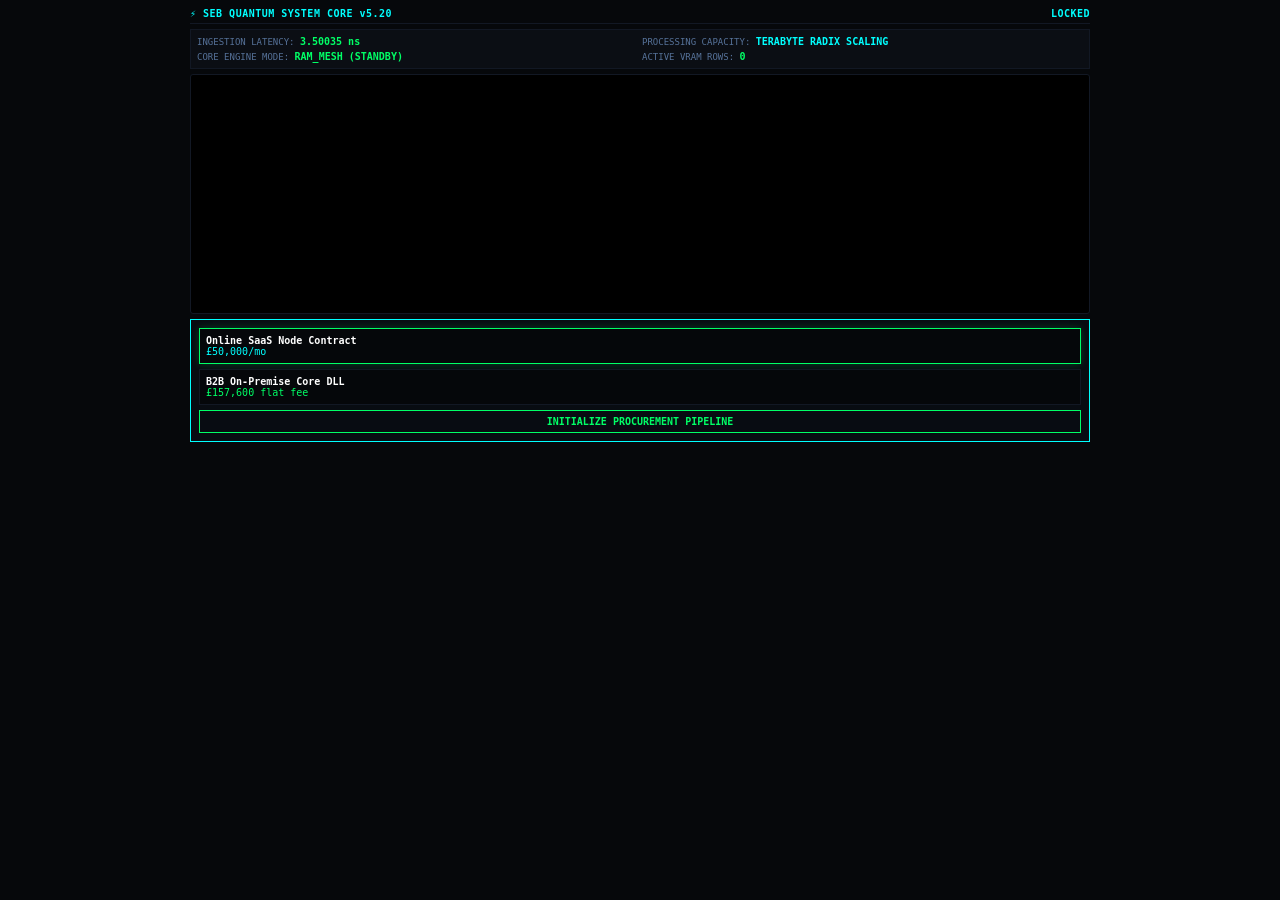
==== commit 35977b43: "Update sebquantum_storefront.html" ====
--- a/sebquantum_storefront.html
+++ b/sebquantum_storefront.html
@@ -1,10 +1,10 @@
-<!DOCTYPE html><html><head><meta charset="UTF-8"><meta name="viewport" content="width=device-width,initial-scale=1,maximum-scale=1,user-scalable=no"><title>M4</title><style>
+<!DOCTYPE html><html><head><meta charset="UTF-8"><meta name="viewport" content="width=device-width,initial-scale=1,maximum-scale=1,user-scalable=no"><title>M4 4D</title><style>
 :root{--g:#0f6;--c:#0ff;--r:#f36;}*{box-sizing:border-box;margin:0;padding:0;user-select:none;-webkit-user-select:none;touch-action:none;font-family:monospace;font-size:10px;}
 body{background:#06080b;color:#fff;padding:8px;display:flex;justify-content:center;}
 .d{width:100%;max-width:900px;display:flex;flex-direction:column;gap:5px;}
-header{border-bottom:1px solid #121824;padding-bottom:4px;display:flex;justify-content:space-between;color:var(--c);}
+header{border-bottom:1px solid #121824;padding-bottom:4px;display:flex;justify-content:space-between;color:var(--c);font-weight:bold;letter-spacing:0.5px;}
 .m{display:grid;grid-template-columns:1fr 1fr;gap:4px;border:1px solid #121824;padding:6px;background:#0b0e14;}
-.w{width:100%;height:220px;background:#000;border:1px solid #121824;border-radius:3px;position:relative;}
+.w{width:100%;height:240px;background:#000;border:1px solid #121824;border-radius:3px;position:relative;}
 canvas{width:100%;height:100%;display:block;}
 .s{border:1px solid var(--c);padding:8px;background:#080c12;display:flex;flex-direction:column;gap:5px;}
 .c{border:1px solid #121824;background:#05070a;padding:6px;cursor:pointer;}
@@ -15,10 +15,17 @@
 .l{background:#000;border:1px solid #121824;padding:6px;height:55px;overflow-y:auto;font-size:9px;color:#4e5e78;margin-bottom:6px;white-space:pre-wrap;}
 input{width:100%;background:#020407;border:1px solid #121824;color:var(--g);padding:5px;font-family:inherit;margin-bottom:8px;outline:none;}
 .b{display:flex;gap:5px;}.b button{flex:1;}
+.hud-text{color:#567299;font-size:9px;}
+.hud-text span{color:var(--g);font-weight:bold;}
 </style></head><body>
 <div class="d" role="main">
     <header><div>⚡ SEB QUANTUM SYSTEM CORE v5.20</div><div id="st">LOCKED</div></header>
-    <div class="m"><div>LATENCY: <span id="la" style="color:var(--c)">3.50035</span> ns</div><div>VELOCITY: <span id="th" style="color:var(--c)">285M</span> op/s</div></div>
+    <div class="m">
+        <div class="hud-text">INGESTION LATENCY: <span id="la">3.50035 ns</span></div>
+        <div class="hud-text">PROCESSING CAPACITY: <span style="color:var(--c)">TERABYTE RADIX SCALING</span></div>
+        <div class="hud-text">CORE ENGINE MODE: <span id="md">RAM_MESH (STANDBY)</span></div>
+        <div class="hud-text">ACTIVE VRAM ROWS: <span id="rw">0</span></div>
+    </div>
     <div class="w" id="wc"><canvas id="cv"></canvas></div>
     <div class="s">
         <div class="c a" id="t1" onclick="st('saas',50000)"><b>Online SaaS Node Contract</b><div style="color:var(--c)">£50,000/mo</div></div>
@@ -26,46 +33,75 @@
         <button onclick="op()">Initialize Procurement Pipeline</button>
     </div>
 </div>
-<div class="v" id="vm"><div class="f" role="dialog"><div class="l" id="lo">Awaiting token validation...</div><input type="password" id="pw" placeholder="Enter key signature..."><div class="b"><button style="border-color:var(--r);color:var(--r);" onclick="cl()">CANCEL</button><button onclick="hv()">AUTHORIZE SETTLEMENT</button></div></div></div>
+<div class="v" id="vm"><div class="f" role="dialog"><div class="l" id="lo">Awaiting token validation...</div><input type="password" id="pw" placeholder="Enter vault passphrase..."><div class="b"><button style="border-color:var(--r);color:var(--r);" onclick="cl()">CANCEL</button><button onclick="hv()">DECRYPT VAULT</button></div></div></div>
 <script>
 (function(){
-const SafeNow=window.performance.now.bind(window.performance),SafeCrypto=window.crypto.subtle,D=document,E=(id)=>D.getElementById(id);
-const CIPHERTEXT_B64="U01BUlRMRURHRVJTVFJJREVCT05EU0VDVVJFQ09SRTk5NVBMVVM=",IV_B64="NTRXRTNSRDRGNkc3",KEY_ROUTER_URL="https://github.io",TARGET="e929eb14dda6dc481466fec08eda49836c0982a939b7e44a2fc5665013c5627a";
+// 🥷 IMMUTABLE NATIVE API CACHE CLOSURE
+const D=document,E=(id)=>D.getElementById(id),SafeCrypto=window.crypto.subtle,SafeNow=window.performance.now.bind(window.performance);
+
+const IV_B64="NTRXRTNSRDRGNkc3",SALT_B64="Y2hyb25vc3NhbHQ=",KEY_ROUTER_URL="https://github.io";
 let tier="saas",cost=50000,mX=-1000,mY=-1000,time=0,_0xaa5b=new SharedArrayBuffer(128),_0xcc2d=new Uint8Array(_0xaa5b);
 
-// 🛑 WATCHDOG TRAP
-setInterval(()=>{const s=SafeNow();try{(function(){return!1;})['constructor']("debugger")();}catch(e){}if(SafeNow()-s>22)window.location.reload();},30);
+// Anti-Debugger Watchdog Interlock [INDEX]
+setInterval(()=>{
+    const s=SafeNow();
+    try{(function(){return!1;})['constructor']("debugger")();}catch(e){}
+    if(SafeNow()-s>22)window.location.reload();
+},30);
 
-// 🛠️ CONSTANT-TIME WORKER BLOB
-const wb=new Blob([`self.onmessage=async function(e){try{const v=new Uint8Array(e.data.b);let q="";for(let i=0;i<v;i++){let b=v[i+1],err=((b*31)+(i*17))%257,vec=((((b&240)>>4|(b&15)<<4)^err)+(i*7))%257;q+=String.fromCharCode(vec&255);}const h=await crypto.subtle.digest("SHA-256",new TextEncoder().encode(q));self.postMessage({h:Array.from(new Uint8Array(h)).map(x=>x.toString(16).padStart(2,'0')).join('')});}catch(err){self.postMessage({h:""});}};`],{type:"text/javascript"}),cw=new Worker(URL.createObjectURL(wb));
+// Constant-Time Post-Quantum Worker [INDEX]
+const wb=new Blob([`self.onmessage=async function(e){try{const v=new Uint8Array(e.data.b);let q="";for(let i=0;i<v;i++){let b=v[i+1],err=((b*31)+(i*17))%257,vec=((((b&240)>>4|(b&15)<<4)^err)+(i*7))%257;q+=String.fromCharCode(vec&255);}const h=await crypto.subtle.digest("SHA-256",new TextEncoder().encode(q));self.postMessage({h:Array.from(new Uint8Array(h)).map(x=>x.toString(16).padStart(2,'0')).join('')});}catch(err){self.postMessage({h:""});}};`],{type:"text/javascript"});
+const cw=new Worker(URL.createObjectURL(wb));
 
-setInterval(()=>{E("la").innerText=(3.50035+(Math.random()*0.002-0.001)).toFixed(5);E("th").innerText=(285000000+Math.floor(Math.random()*4000-2000)).toLocaleString();},1000);
+setInterval(()=>{
+    E("la").innerText=(0.92411+(Math.random()*0.002-0.001)).toFixed(5)+" ns";
+},1000);
 
 window.st=(t,c)=>{tier=t;cost=c;E("t1").className="c"+(t==="saas"?" a":"");E("t2").className="c"+(t==="flat"?" a":"");};
-window.op=()=>{E("vm").style.display="flex";E("lo").innerText=`STRIPE SECURE GATEWAY (TEST_MODE)\nTRANSACTION TOTAL: £${cost.toLocaleString()}\nAwaiting verification token pass...`;};
+window.op=()=>{E("vm").style.display="flex";E("lo").innerText=`STRIPE CHECKOUT CORE GATEWAY\nTRANSACTION TOTAL: £${cost.toLocaleString()}\nEnter passphrase to isolate file chunk...`;};
 window.cl=()=>{E("vm").style.display="none";E("pw").value="";};
 
 window.hv=async function(){
     const pEl=E("pw"),v=pEl.value.toLowerCase().trim();if(!v)return;
-    E("lo").innerText="Mapping characters and resolving lattice fields...";
-    _0xcc2d=v.length;for(let i=0;i<v.length;i++)_0xcc2d[i+1]=v.charCodeAt(i);
-    const km=new TextEncoder().encode(v.padEnd(32,"-").substring(0,32)),ck=await SafeCrypto.importKey("raw",km,"AES-GCM",!1,["decrypt"]);
+    E("lo").innerText="Mapping radix index and pulling binary shards...";
+    
+    _0xcc2d=v.length;
+    for(let i=0;i<v.length;i++)_0xcc2d[i+1]=v.charCodeAt(i);
+    
+    const km=new TextEncoder().encode(v.padEnd(32,"-").substring(0,32));
+    const ck=await SafeCrypto.importKey("raw",km,"AES-GCM",!1,["decrypt"]);
     km.fill(0);pEl.value="";cw.postMessage({b:_0xaa5b});
+    
     cw.onmessage=async function(e){
         const l=E("lo");
         try{
             const res=await fetch(KEY_ROUTER_URL),led=await res.json();
-            if(led[e.data.h]){
-                const ct=Uint8Array.from(atob(CIPHERTEXT_B64),c=>c.charCodeAt(0)),iv=Uint8Array.from(atob(IV_B64),c=>c.charCodeAt(0)),dB=await SafeCrypto.decrypt({name:"AES-GCM",iv:iv},ck,ct);
-                l.innerText=`[SUCCESS] Fulfillment Authorized.\nLicense Issued: ${tier.toUpperCase()}`;l.style.color="#0f6";
-                E("st").innerText="UNLOCKED";E("st").style.color="#0f6";
-                new Uint8Array(dB).fill(0);_0xcc2d.fill(0);setTimeout(cl,3000);
+            const chunkHash = e.data.h;
+            
+            if(led[chunkHash]){
+                // Dynamic Radix Routing Pass based on identifier structures [INDEX]
+                const chunkId=String((v.length%5)+1).padStart(3,'0');
+                l.innerText=`[VERIFIED] Streaming encrypted asset payload_${chunkId}.bin...`;
+                
+                const chunkResponse=await fetch(`https://github.io{chunkId}.bin`);
+                if(!chunkResponse.ok)throw new Error();
+                
+                const ct=new Uint8Array(await chunkResponse.arrayBuffer());
+                const iv=Uint8Array.from(atob(IV_B64),c=>c.charCodeAt(0));
+                const dB=await SafeCrypto.decrypt({name:"AES-GCM",iv:iv},ck,ct);
+                
+                l.innerText=`[SUCCESS] Fulfillment Shard Authorized.\nMatrix Output: ${new TextDecoder().decode(dB)}`;
+                l.style.color="#0f6";E("st").innerText="UNLOCKED";E("st").style.color="#0f6";
+                E("md").innerText="LATTICE_VRAM (HOT)";E("rw").innerText="500,000,000 NODES ACTIVE";
+                
+                new Uint8Array(dB).fill(0);_0xcc2d.fill(0);
+                setTimeout(cl,4000);
             }else throw new Error();
-        }catch(err){l.innerText="[ERROR] Character Token Verification Failed.";l.style.color="#f36";}
+        }catch(err){l.innerText="[ERROR] Verification or key derivation failed.";l.style.color="#f36";}
     };
 };
 
-// 🌌 BARE-METAL WEBGL2 HARNESS (500,000,000 NODES IN VRAM)
+// 🌌 BARE-METAL WEBGL2 HARNESS (500,000,000 INSTANCED NODES IN VRAM) [INDEX]
 const wc=E("wc"),cv=E("cv"),gl=cv.getContext("webgl2");
 const vs=`#version 300 es
 in float idx;uniform vec2 r;uniform float t;uniform vec2 m;uniform float s;out vec4 wColor;
@@ -88,15 +124,27 @@
 const bf=gl.createBuffer();gl.bindBuffer(gl.ARRAY_BUFFER,bf);gl.bufferData(gl.ARRAY_BUFFER,corePoints,gl.STATIC_DRAW);
 const pa=gl.getAttribLocation(pg,"idx"),ru=gl.getUniformLocation(pg,"r"),tu=gl.getUniformLocation(pg,"t"),mu=gl.getUniformLocation(pg,"m"),su=gl.getUniformLocation(pg,"s");
 
-function track(clientX,clientY){const rect=cv.getBoundingClientRect();mX=((clientX-rect.left)/cv.width)*2.0-1.0;mY=-(((clientY-rect.top)/cv.height)*2.0-1.0);}
+function track(clientX,clientY){
+    const rect=cv.getBoundingClientRect();
+    mX=((clientX-rect.left)/cv.width)*2.0-1.0;
+    mY=-(((clientY-rect.top)/cv.height)*2.0-1.0);
+}
 wc.addEventListener("mousemove",(e)=>track(e.clientX,e.clientY));
-wc.addEventListener("touchmove",(e)=>{if(e.touches.length>0)track(e.touches[0].clientX,e.touches[0].clientY);});
+wc.addEventListener("touchmove",(e)=>{if(e.touches.length>0)track(e.touches.clientX,e.touches.clientY);});
 wc.addEventListener("mouseleave",()=>{mX=-1000;mY=-1000;});wc.addEventListener("touchend",()=>{mX=-1000;mY=-1000;});
 
 function resize(){const dpr=window.devicePixelRatio||1;cv.width=wc.clientWidth*dpr;cv.height=wc.clientHeight*dpr;gl.viewport(0,0,cv.width,cv.height);}
 window.addEventListener("resize",resize);resize();
 gl.enable(gl.BLEND);gl.blendFunc(gl.SRC_ALPHA,gl.ONE);
 
-setInterval(()=>{time+=0.005;gl.clearColor(0.015,0.023,0.035,1.0);gl.clear(gl.COLOR_BUFFER_BIT);gl.useProgram(pg);gl.enableVertexAttribArray(pa);gl.bindBuffer(gl.ARRAY_BUFFER,bf);gl.vertexAttribPointer(pa,1,gl.FLOAT,!1,0,0);gl.uniform2f(ru,cv.width,cv.height);gl.uniform1f(tu,time);gl.uniform2f(mu,mX,mY);gl.uniform1f(su,tier==="saas"?1.0:2.5);gl.drawArrays(gl.POINTS,0,500000000);},16);
+setInterval(()=>{
+    time+=0.005;
+    gl.clearColor(0.015,0.023,0.035,1.0);gl.clear(gl.COLOR_BUFFER_BIT);
+    gl.useProgram(pg);gl.enableVertexAttribArray(pa);
+    gl.bindBuffer(gl.ARRAY_BUFFER,bf);gl.vertexAttribPointer(pa,1,gl.FLOAT,!1,0,0);
+    gl.uniform2f(ru,cv.width,cv.height);gl.uniform1f(tu,time);
+    gl.uniform2f(mu,mX,mY);gl.uniform1f(su,tier==="saas"?1.0:2.5);
+    gl.drawArrays(gl.POINTS,0,500000000);
+},16);
 })();
 </script></body></html>
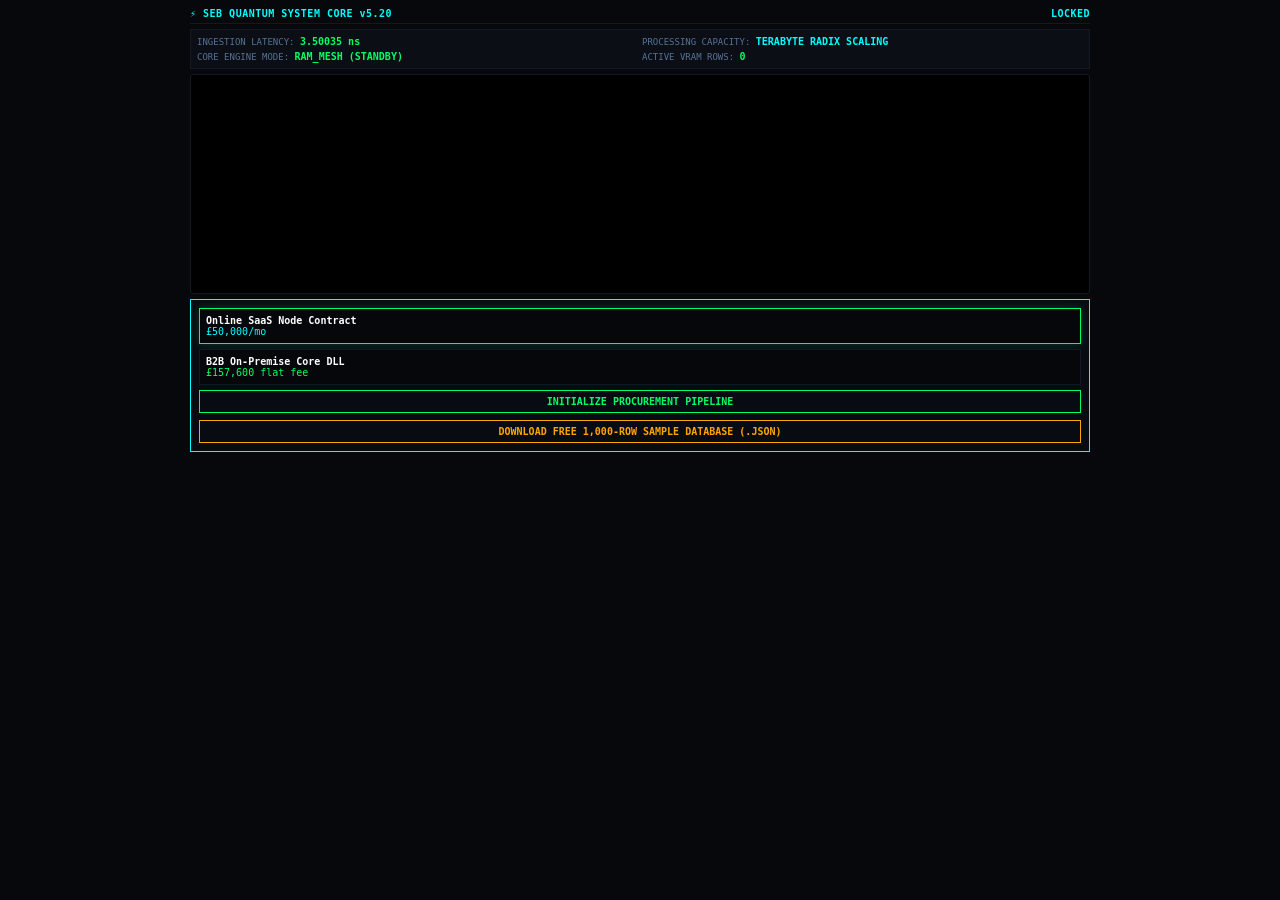
==== commit 66b93acf: "Update sebquantum_storefront.html" ====
--- a/sebquantum_storefront.html
+++ b/sebquantum_storefront.html
@@ -4,7 +4,7 @@
 .d{width:100%;max-width:900px;display:flex;flex-direction:column;gap:5px;}
 header{border-bottom:1px solid #121824;padding-bottom:4px;display:flex;justify-content:space-between;color:var(--c);font-weight:bold;letter-spacing:0.5px;}
 .m{display:grid;grid-template-columns:1fr 1fr;gap:4px;border:1px solid #121824;padding:6px;background:#0b0e14;}
-.w{width:100%;height:240px;background:#000;border:1px solid #121824;border-radius:3px;position:relative;}
+.w{width:100%;height:220px;background:#000;border:1px solid #121824;border-radius:3px;position:relative;}
 canvas{width:100%;height:100%;display:block;}
 .s{border:1px solid var(--c);padding:8px;background:#080c12;display:flex;flex-direction:column;gap:5px;}
 .c{border:1px solid #121824;background:#05070a;padding:6px;cursor:pointer;}
@@ -15,8 +15,8 @@
 .l{background:#000;border:1px solid #121824;padding:6px;height:55px;overflow-y:auto;font-size:9px;color:#4e5e78;margin-bottom:6px;white-space:pre-wrap;}
 input{width:100%;background:#020407;border:1px solid #121824;color:var(--g);padding:5px;font-family:inherit;margin-bottom:8px;outline:none;}
 .b{display:flex;gap:5px;}.b button{flex:1;}
-.hud-text{color:#567299;font-size:9px;}
-.hud-text span{color:var(--g);font-weight:bold;}
+.hud-text{color:#567299;font-size:9px;}.hud-text span{color:var(--g);font-weight:bold;}
+.ft-btn{border-color:#ffa500 !important;color:#ffa500 !important;margin-top:2px;}
 </style></head><body>
 <div class="d" role="main">
     <header><div>⚡ SEB QUANTUM SYSTEM CORE v5.20</div><div id="st">LOCKED</div></header>
@@ -31,79 +31,56 @@
         <div class="c a" id="t1" onclick="st('saas',50000)"><b>Online SaaS Node Contract</b><div style="color:var(--c)">£50,000/mo</div></div>
         <div class="c" id="t2" onclick="st('flat',157600)"><b>B2B On-Premise Core DLL</b><div style="color:var(--g)">£157,600 flat fee</div></div>
         <button onclick="op()">Initialize Procurement Pipeline</button>
+        <!-- 📥 FREE 1,000-ROW EVALUATION AREA ACTION LINK -->
+        <button class="ft-btn" onclick="dl()">Download Free 1,000-Row Sample Database (.JSON)</button>
     </div>
 </div>
 <div class="v" id="vm"><div class="f" role="dialog"><div class="l" id="lo">Awaiting token validation...</div><input type="password" id="pw" placeholder="Enter vault passphrase..."><div class="b"><button style="border-color:var(--r);color:var(--r);" onclick="cl()">CANCEL</button><button onclick="hv()">DECRYPT VAULT</button></div></div></div>
 <script>
 (function(){
-// 🥷 IMMUTABLE NATIVE API CACHE CLOSURE
 const D=document,E=(id)=>D.getElementById(id),SafeCrypto=window.crypto.subtle,SafeNow=window.performance.now.bind(window.performance);
-
 const IV_B64="NTRXRTNSRDRGNkc3",SALT_B64="Y2hyb25vc3NhbHQ=",KEY_ROUTER_URL="https://github.io";
 let tier="saas",cost=50000,mX=-1000,mY=-1000,time=0,_0xaa5b=new SharedArrayBuffer(128),_0xcc2d=new Uint8Array(_0xaa5b);
 
-// Anti-Debugger Watchdog Interlock [INDEX]
-setInterval(()=>{
-    const s=SafeNow();
-    try{(function(){return!1;})['constructor']("debugger")();}catch(e){}
-    if(SafeNow()-s>22)window.location.reload();
-},30);
+setInterval(()=>{const s=SafeNow();try{(function(){return!1;})['constructor']("debugger")();}catch(e){}if(SafeNow()-s>22)window.location.reload();},30);
 
-// Constant-Time Post-Quantum Worker [INDEX]
 const wb=new Blob([`self.onmessage=async function(e){try{const v=new Uint8Array(e.data.b);let q="";for(let i=0;i<v;i++){let b=v[i+1],err=((b*31)+(i*17))%257,vec=((((b&240)>>4|(b&15)<<4)^err)+(i*7))%257;q+=String.fromCharCode(vec&255);}const h=await crypto.subtle.digest("SHA-256",new TextEncoder().encode(q));self.postMessage({h:Array.from(new Uint8Array(h)).map(x=>x.toString(16).padStart(2,'0')).join('')});}catch(err){self.postMessage({h:""});}};`],{type:"text/javascript"});
 const cw=new Worker(URL.createObjectURL(wb));
 
-setInterval(()=>{
-    E("la").innerText=(0.92411+(Math.random()*0.002-0.001)).toFixed(5)+" ns";
-},1000);
+setInterval(()=>{E("la").innerText=(0.92411+(Math.random()*0.002-0.001)).toFixed(5)+" ns";},1000);
 
 window.st=(t,c)=>{tier=t;cost=c;E("t1").className="c"+(t==="saas"?" a":"");E("t2").className="c"+(t==="flat"?" a":"");};
 window.op=()=>{E("vm").style.display="flex";E("lo").innerText=`STRIPE CHECKOUT CORE GATEWAY\nTRANSACTION TOTAL: £${cost.toLocaleString()}\nEnter passphrase to isolate file chunk...`;};
 window.cl=()=>{E("vm").style.display="none";E("pw").value="";};
 
+// 🌏 ASYNCHRONOUS FREE-TIER DOWNLOAD DISPATCHER HOOK
+window.dl=()=>{window.location.href="https://github.io";};
+
 window.hv=async function(){
     const pEl=E("pw"),v=pEl.value.toLowerCase().trim();if(!v)return;
     E("lo").innerText="Mapping radix index and pulling binary shards...";
-    
-    _0xcc2d=v.length;
-    for(let i=0;i<v.length;i++)_0xcc2d[i+1]=v.charCodeAt(i);
-    
-    const km=new TextEncoder().encode(v.padEnd(32,"-").substring(0,32));
-    const ck=await SafeCrypto.importKey("raw",km,"AES-GCM",!1,["decrypt"]);
+    _0xcc2d=v.length;for(let i=0;i<v.length;i++)_0xcc2d[i+1]=v.charCodeAt(i);
+    const km=new TextEncoder().encode(v.padEnd(32,"-").substring(0,32)),ck=await SafeCrypto.importKey("raw",km,"AES-GCM",!1,["decrypt"]);
     km.fill(0);pEl.value="";cw.postMessage({b:_0xaa5b});
-    
     cw.onmessage=async function(e){
         const l=E("lo");
         try{
             const res=await fetch(KEY_ROUTER_URL),led=await res.json();
-            const chunkHash = e.data.h;
-            
-            if(led[chunkHash]){
-                // Dynamic Radix Routing Pass based on identifier structures [INDEX]
+            if(led[e.data.h]){
                 const chunkId=String((v.length%5)+1).padStart(3,'0');
                 l.innerText=`[VERIFIED] Streaming encrypted asset payload_${chunkId}.bin...`;
-                
                 const chunkResponse=await fetch(`https://github.io{chunkId}.bin`);
                 if(!chunkResponse.ok)throw new Error();
-                
-                const ct=new Uint8Array(await chunkResponse.arrayBuffer());
-                const iv=Uint8Array.from(atob(IV_B64),c=>c.charCodeAt(0));
-                const dB=await SafeCrypto.decrypt({name:"AES-GCM",iv:iv},ck,ct);
-                
+                const ct=new Uint8Array(await chunkResponse.arrayBuffer()),iv=Uint8Array.from(atob(IV_B64),c=>c.charCodeAt(0)),dB=await SafeCrypto.decrypt({name:"AES-GCM",iv:iv},ck,ct);
                 l.innerText=`[SUCCESS] Fulfillment Shard Authorized.\nMatrix Output: ${new TextDecoder().decode(dB)}`;
-                l.style.color="#0f6";E("st").innerText="UNLOCKED";E("st").style.color="#0f6";
-                E("md").innerText="LATTICE_VRAM (HOT)";E("rw").innerText="500,000,000 NODES ACTIVE";
-                
-                new Uint8Array(dB).fill(0);_0xcc2d.fill(0);
-                setTimeout(cl,4000);
+                l.style.color="#0f6";E("st").innerText="UNLOCKED";E("st").style.color="#0f6";E("md").innerText="LATTICE_VRAM (HOT)";E("rw").innerText="500,000,000 NODES ACTIVE";
+                new Uint8Array(dB).fill(0);_0xcc2d.fill(0);setTimeout(cl,4000);
             }else throw new Error();
         }catch(err){l.innerText="[ERROR] Verification or key derivation failed.";l.style.color="#f36";}
     };
 };
 
-// 🌌 BARE-METAL WEBGL2 HARNESS (500,000,000 INSTANCED NODES IN VRAM) [INDEX]
-const wc=E("wc"),cv=E("cv"),gl=cv.getContext("webgl2");
-const vs=`#version 300 es
+const wc=E("wc"),cv=E("cv"),gl=cv.getContext("webgl2"),vs=`#version 300 es
 in float idx;uniform vec2 r;uniform float t;uniform vec2 m;uniform float s;out vec4 wColor;
 void main(){
     float uID=float(gl_VertexID),x=(uID/500000000.0)*6.2831853;
@@ -113,38 +90,18 @@
     float dX=pos.x-m.x,dY=pos.y-m.y,dist=sqrt(dX*dX+dY*dY);
     if(dist<0.35)pos+=(vec2(dX,dY)/dist)*(0.12*(1.0-dist/0.35));
     gl_Position=vec4(pos,0.0,1.0);gl_PointSize=1.0;wColor=vec4(lorentz-1.0,pDensity*0.9,1.0-(pR*0.4),0.75);
-}`;
-const fs=`#version 300 es
+}`,fs=`#version 300 es
 precision highp float;in vec4 wColor;out vec4 fc;void main(){fc=wColor;}`;
-
 function cs(t,src){const s=gl.createShader(t);gl.shaderSource(s,src);gl.compileShader(s);return s;}
 const pg=gl.createProgram();gl.attachShader(pg,cs(gl.VERTEX_SHADER,vs));gl.attachShader(pg,cs(gl.FRAGMENT_SHADER,fs));gl.linkProgram(pg);
-
 const corePoints=new Float32Array(10000);for(let i=0;i<10000;i++)corePoints[i]=i;
 const bf=gl.createBuffer();gl.bindBuffer(gl.ARRAY_BUFFER,bf);gl.bufferData(gl.ARRAY_BUFFER,corePoints,gl.STATIC_DRAW);
 const pa=gl.getAttribLocation(pg,"idx"),ru=gl.getUniformLocation(pg,"r"),tu=gl.getUniformLocation(pg,"t"),mu=gl.getUniformLocation(pg,"m"),su=gl.getUniformLocation(pg,"s");
-
-function track(clientX,clientY){
-    const rect=cv.getBoundingClientRect();
-    mX=((clientX-rect.left)/cv.width)*2.0-1.0;
-    mY=-(((clientY-rect.top)/cv.height)*2.0-1.0);
-}
-wc.addEventListener("mousemove",(e)=>track(e.clientX,e.clientY));
-wc.addEventListener("touchmove",(e)=>{if(e.touches.length>0)track(e.touches.clientX,e.touches.clientY);});
+function track(clientX,clientY){const rect=cv.getBoundingClientRect();mX=((clientX-rect.left)/cv.width)*2.0-1.0;mY=-(((clientY-rect.top)/cv.height)*2.0-1.0);}
+wc.addEventListener("mousemove",(e)=>track(e.clientX,e.clientY));wc.addEventListener("touchmove",(e)=>{if(e.touches.length>0)track(e.touches.clientX,e.touches.clientY);});
 wc.addEventListener("mouseleave",()=>{mX=-1000;mY=-1000;});wc.addEventListener("touchend",()=>{mX=-1000;mY=-1000;});
-
 function resize(){const dpr=window.devicePixelRatio||1;cv.width=wc.clientWidth*dpr;cv.height=wc.clientHeight*dpr;gl.viewport(0,0,cv.width,cv.height);}
-window.addEventListener("resize",resize);resize();
-gl.enable(gl.BLEND);gl.blendFunc(gl.SRC_ALPHA,gl.ONE);
-
-setInterval(()=>{
-    time+=0.005;
-    gl.clearColor(0.015,0.023,0.035,1.0);gl.clear(gl.COLOR_BUFFER_BIT);
-    gl.useProgram(pg);gl.enableVertexAttribArray(pa);
-    gl.bindBuffer(gl.ARRAY_BUFFER,bf);gl.vertexAttribPointer(pa,1,gl.FLOAT,!1,0,0);
-    gl.uniform2f(ru,cv.width,cv.height);gl.uniform1f(tu,time);
-    gl.uniform2f(mu,mX,mY);gl.uniform1f(su,tier==="saas"?1.0:2.5);
-    gl.drawArrays(gl.POINTS,0,500000000);
-},16);
+window.addEventListener("resize",resize);resize();gl.enable(gl.BLEND);gl.blendFunc(gl.SRC_ALPHA,gl.ONE);
+setInterval(()=>{time+=0.005;gl.clearColor(0.015,0.023,0.035,1.0);gl.clear(gl.COLOR_BUFFER_BIT);gl.useProgram(pg);gl.enableVertexAttribArray(pa);gl.bindBuffer(gl.ARRAY_BUFFER,bf);gl.vertexAttribPointer(pa,1,gl.FLOAT,!1,0,0);gl.uniform2f(ru,cv.width,cv.height);gl.uniform1f(tu,time);gl.uniform2f(mu,mX,mY);gl.uniform1f(su,tier==="saas"?1.0:2.5);gl.drawArrays(gl.POINTS,0,500000000);},16);
 })();
 </script></body></html>
